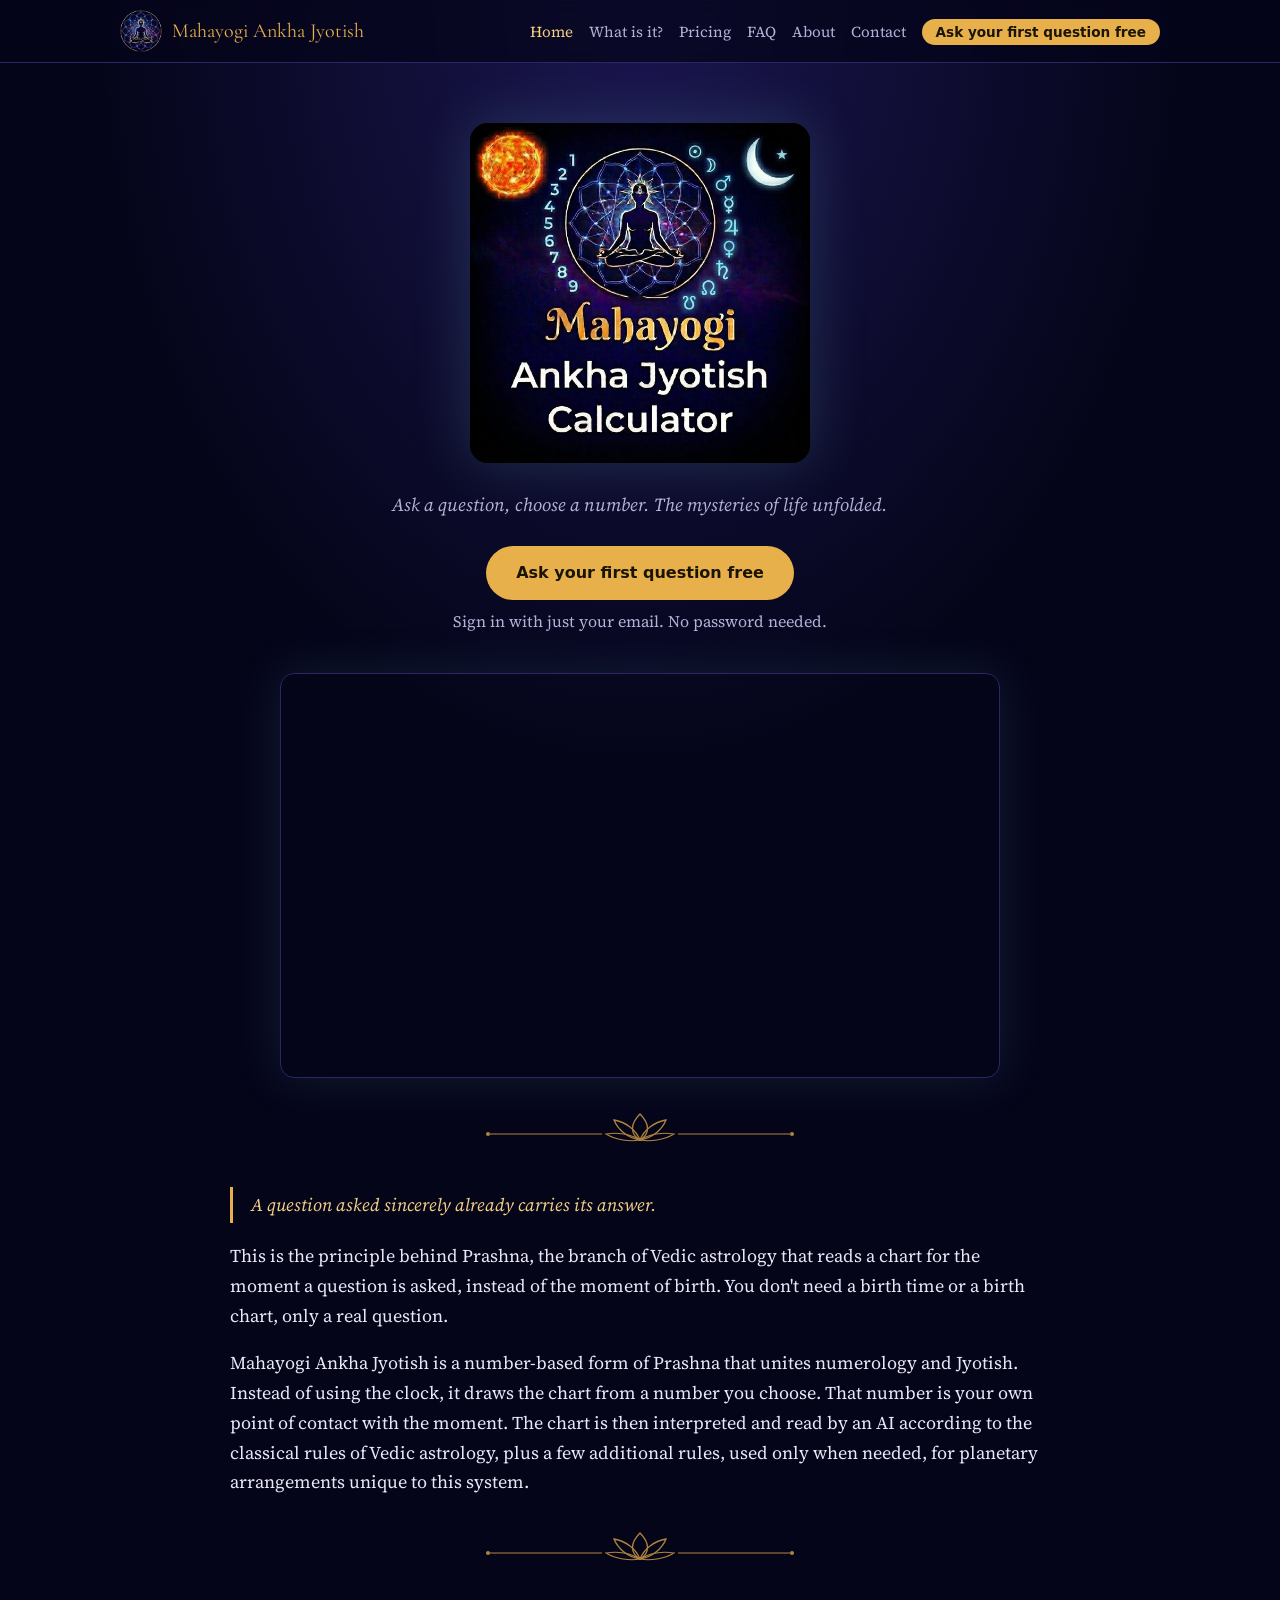
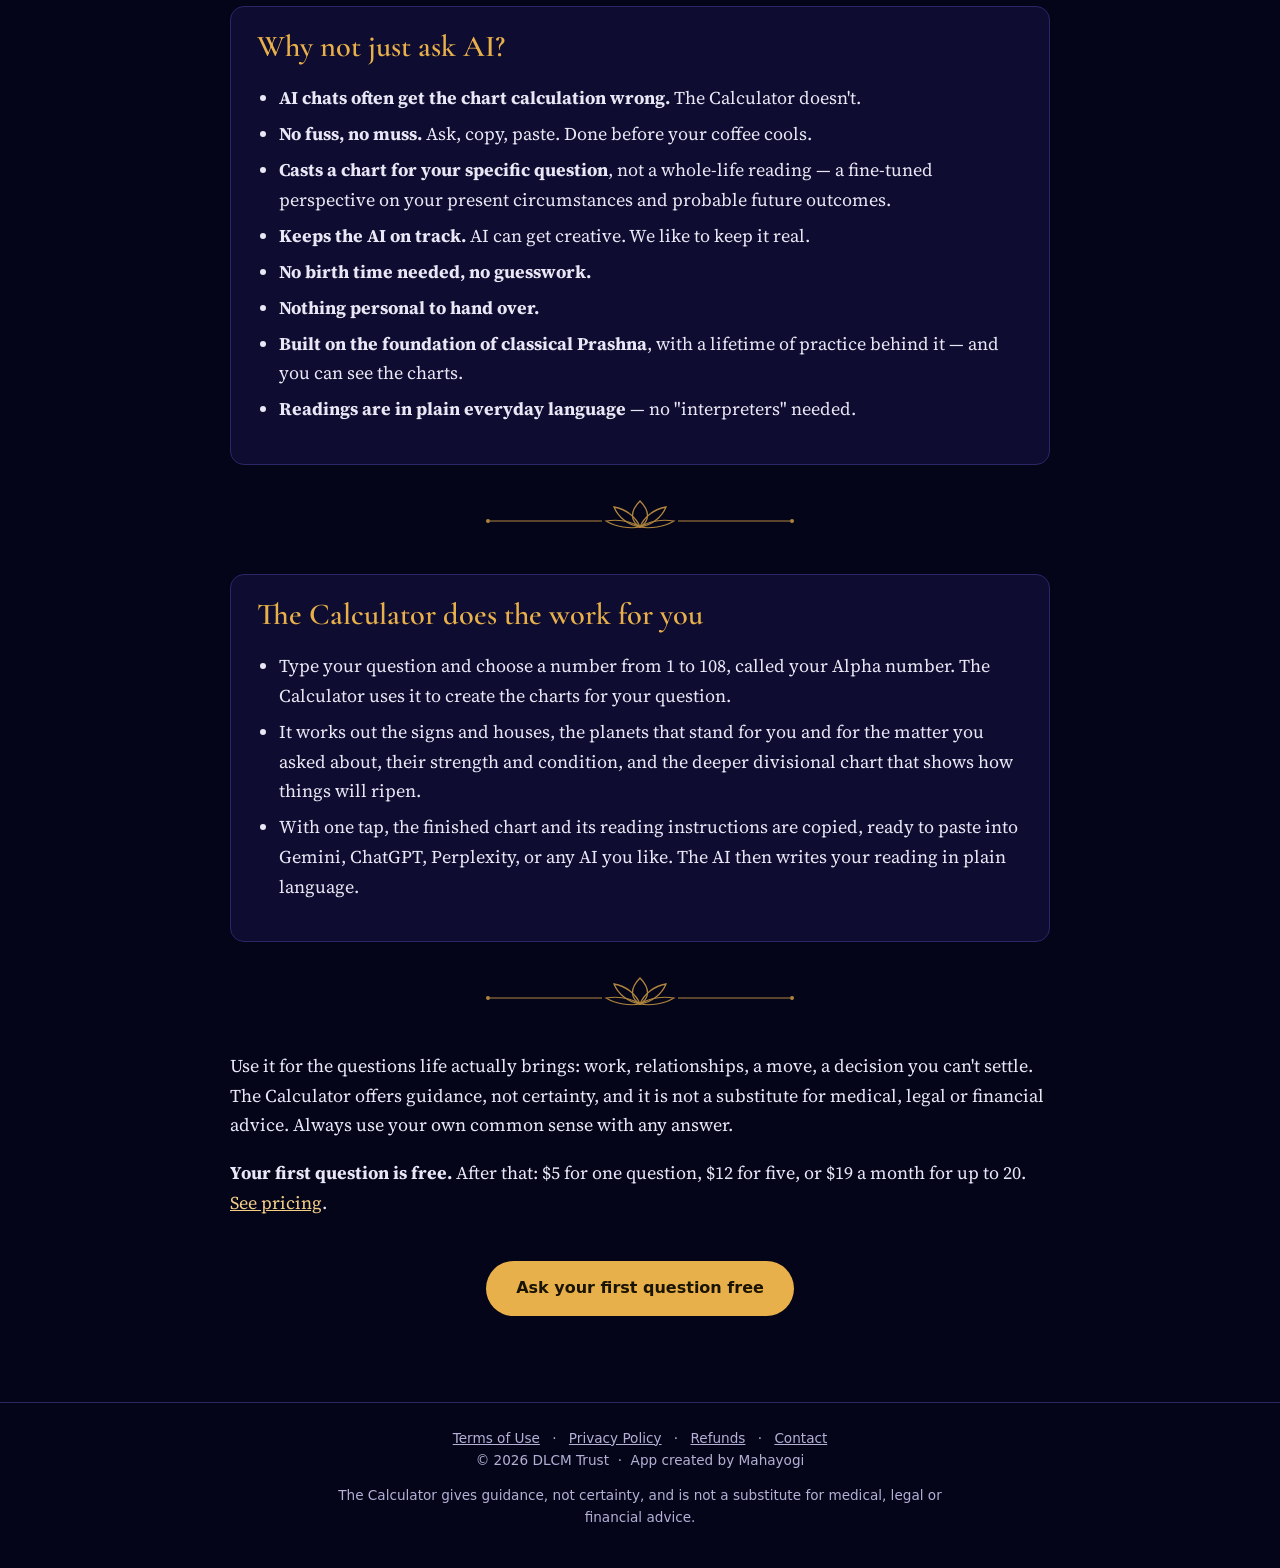
==== index.html @ 9ea6b30c "Home line: The mysteries of life unfolded; Privacy: one-way code + third-party lines" ====
<!doctype html>
<html lang="en">
<head>
<meta charset="utf-8">
<meta name="viewport" content="width=device-width, initial-scale=1">
<title>Mahayogi Ankha Jyotish Calculator — Vedic Prashna Charts by Number</title>
<meta name="description" content="Ask a question, choose a number. The mysteries of life unfolded. First question free.">
<meta name="keywords" content="Jyotish, Vedic astrology, Prashna, horary astrology, Vedic number astrology, numerical astrology, numerology, Vedic numerology, Ank Jyotish, Ankha Jyotish, question chart, Parashari, Parashara, online astrology reading, ask a question, yes or no answer, spiritual guidance, love and relationship reading, career reading, money and finance reading, decision guidance, alternative to a psychic reading">
<meta property="og:title" content="Mahayogi Ankha Jyotish Calculator — Vedic Prashna Charts by Number">
<meta property="og:description" content="Ask a question, choose a number. The mysteries of life unfolded. First question free.">
<meta property="og:image" content="https://mahayogijyotish.com/images/logo.jpg">
<link rel="icon" href="images/icon.png">
<link rel="preconnect" href="https://fonts.googleapis.com">
<link rel="preconnect" href="https://fonts.gstatic.com" crossorigin>
<link href="https://fonts.googleapis.com/css2?family=Cormorant+Garamond:wght@500;600&family=Source+Serif+4:ital,wght@0,400;0,600;1,400&display=swap" rel="stylesheet">
<link rel="stylesheet" href="style.css?v=2">
</head>
<body>
<header class="site"><div class="wrap">
<a class="brand" href="index.html"><img src="images/icon.png" alt=""><span>Mahayogi Ankha Jyotish</span></a>
<nav><a href="index.html" class=on>Home</a><a href="what-is-ankha-jyotish.html">What is it?</a><a href="pricing.html">Pricing</a><a href="faq.html">FAQ</a><a href="about.html">About</a><a href="contact.html">Contact</a><a class="nav-cta" href="https://app.mahayogijyotish.com/?from=website" target="_blank" rel="noopener">Ask your first question free</a></nav>
</div></header>
<main><div class="wrap">

<section class="hero">
<img src="images/logo.jpg" alt="Mahayogi Ankha Jyotish Calculator">
<p class="tag">Ask a question, choose a number. The mysteries of life unfolded.</p>
<a class="btn" href="https://app.mahayogijyotish.com/?from=website" target="_blank" rel="noopener">Ask your first question free</a>
<div class="free">Sign in with just your email. No password needed.</div>
</section>
<div class="video"><iframe src="https://www.youtube-nocookie.com/embed/G5dkYlnyDiE?rel=0" title="Mahayogi Ankha Jyotish Calculator: Your First Question Is Free" loading="lazy" allow="accelerometer; encrypted-media; gyroscope; picture-in-picture; web-share" referrerpolicy="strict-origin-when-cross-origin" allowfullscreen></iframe></div>
<div class="divider" aria-hidden="true"><svg viewBox="0 0 320 40">
<line x1="10" y1="26" x2="122" y2="26" stroke="currentColor" stroke-width="1"/>
<line x1="198" y1="26" x2="310" y2="26" stroke="currentColor" stroke-width="1"/>
<circle cx="8" cy="26" r="2" fill="currentColor"/><circle cx="312" cy="26" r="2" fill="currentColor"/>
<path d="M160 6 C150 16 150 26 160 32 C170 26 170 16 160 6Z" fill="none" stroke="currentColor" stroke-width="1.3"/>
<path d="M160 32 C148 30 138 22 134 12 C146 14 156 22 160 32Z" fill="none" stroke="currentColor" stroke-width="1.3"/>
<path d="M160 32 C172 30 182 22 186 12 C174 14 164 22 160 32Z" fill="none" stroke="currentColor" stroke-width="1.3"/>
<path d="M160 32 C150 34 136 32 126 26 C140 24 152 27 160 32Z" fill="none" stroke="currentColor" stroke-width="1.1"/>
<path d="M160 32 C170 34 184 32 194 26 C180 24 168 27 160 32Z" fill="none" stroke="currentColor" stroke-width="1.1"/>
</svg></div>

<blockquote>A question asked sincerely already carries its answer.</blockquote>
<p>This is the principle behind Prashna, the branch of Vedic astrology that reads a chart for the moment a question is asked, instead of the moment of birth. You don't need a birth time or a birth chart, only a real question.</p>
<p>Mahayogi Ankha Jyotish is a number-based form of Prashna that unites numerology and Jyotish. Instead of using the clock, it draws the chart from a number you choose. That number is your own point of contact with the moment. The chart is then interpreted and read by an AI according to the classical rules of Vedic astrology, plus a few additional rules, used only when needed, for planetary arrangements unique to this system.</p>

<div class="divider" aria-hidden="true"><svg viewBox="0 0 320 40">
<line x1="10" y1="26" x2="122" y2="26" stroke="currentColor" stroke-width="1"/>
<line x1="198" y1="26" x2="310" y2="26" stroke="currentColor" stroke-width="1"/>
<circle cx="8" cy="26" r="2" fill="currentColor"/><circle cx="312" cy="26" r="2" fill="currentColor"/>
<path d="M160 6 C150 16 150 26 160 32 C170 26 170 16 160 6Z" fill="none" stroke="currentColor" stroke-width="1.3"/>
<path d="M160 32 C148 30 138 22 134 12 C146 14 156 22 160 32Z" fill="none" stroke="currentColor" stroke-width="1.3"/>
<path d="M160 32 C172 30 182 22 186 12 C174 14 164 22 160 32Z" fill="none" stroke="currentColor" stroke-width="1.3"/>
<path d="M160 32 C150 34 136 32 126 26 C140 24 152 27 160 32Z" fill="none" stroke="currentColor" stroke-width="1.1"/>
<path d="M160 32 C170 34 184 32 194 26 C180 24 168 27 160 32Z" fill="none" stroke="currentColor" stroke-width="1.1"/>
</svg></div>
<div class="card" id="why-not-ai">
<h2 style="margin-top:0">Why not just ask AI?</h2>
<ul>
<li><strong>AI chats often get the chart calculation wrong.</strong> The Calculator doesn't.</li>
<li><strong>No fuss, no muss.</strong> Ask, copy, paste. Done before your coffee cools.</li>
<li><strong>Casts a chart for your specific question</strong>, not a whole-life reading — a fine-tuned perspective on your present circumstances and probable future outcomes.</li>
<li><strong>Keeps the AI on track.</strong> AI can get creative. We like to keep it real.</li>
<li><strong>No birth time needed, no guesswork.</strong></li>
<li><strong>Nothing personal to hand over.</strong></li>
<li><strong>Built on the foundation of classical Prashna</strong>, with a lifetime of practice behind it — and you can see the charts.</li>
<li><strong>Readings are in plain everyday language</strong> — no "interpreters" needed.</li>
</ul>
</div>

<div class="divider" aria-hidden="true"><svg viewBox="0 0 320 40">
<line x1="10" y1="26" x2="122" y2="26" stroke="currentColor" stroke-width="1"/>
<line x1="198" y1="26" x2="310" y2="26" stroke="currentColor" stroke-width="1"/>
<circle cx="8" cy="26" r="2" fill="currentColor"/><circle cx="312" cy="26" r="2" fill="currentColor"/>
<path d="M160 6 C150 16 150 26 160 32 C170 26 170 16 160 6Z" fill="none" stroke="currentColor" stroke-width="1.3"/>
<path d="M160 32 C148 30 138 22 134 12 C146 14 156 22 160 32Z" fill="none" stroke="currentColor" stroke-width="1.3"/>
<path d="M160 32 C172 30 182 22 186 12 C174 14 164 22 160 32Z" fill="none" stroke="currentColor" stroke-width="1.3"/>
<path d="M160 32 C150 34 136 32 126 26 C140 24 152 27 160 32Z" fill="none" stroke="currentColor" stroke-width="1.1"/>
<path d="M160 32 C170 34 184 32 194 26 C180 24 168 27 160 32Z" fill="none" stroke="currentColor" stroke-width="1.1"/>
</svg></div>
<div class="card">
<h2 style="margin-top:0">The Calculator does the work for you</h2>
<ul>
<li>Type your question and choose a number from 1 to 108, called your Alpha number. The Calculator uses it to create the charts for your question.</li>
<li>It works out the signs and houses, the planets that stand for you and for the matter you asked about, their strength and condition, and the deeper divisional chart that shows how things will ripen.</li>
<li>With one tap, the finished chart and its reading instructions are copied, ready to paste into Gemini, ChatGPT, Perplexity, or any AI you like. The AI then writes your reading in plain language.</li>
</ul>
</div>
<div class="divider" aria-hidden="true"><svg viewBox="0 0 320 40">
<line x1="10" y1="26" x2="122" y2="26" stroke="currentColor" stroke-width="1"/>
<line x1="198" y1="26" x2="310" y2="26" stroke="currentColor" stroke-width="1"/>
<circle cx="8" cy="26" r="2" fill="currentColor"/><circle cx="312" cy="26" r="2" fill="currentColor"/>
<path d="M160 6 C150 16 150 26 160 32 C170 26 170 16 160 6Z" fill="none" stroke="currentColor" stroke-width="1.3"/>
<path d="M160 32 C148 30 138 22 134 12 C146 14 156 22 160 32Z" fill="none" stroke="currentColor" stroke-width="1.3"/>
<path d="M160 32 C172 30 182 22 186 12 C174 14 164 22 160 32Z" fill="none" stroke="currentColor" stroke-width="1.3"/>
<path d="M160 32 C150 34 136 32 126 26 C140 24 152 27 160 32Z" fill="none" stroke="currentColor" stroke-width="1.1"/>
<path d="M160 32 C170 34 184 32 194 26 C180 24 168 27 160 32Z" fill="none" stroke="currentColor" stroke-width="1.1"/>
</svg></div>

<p>Use it for the questions life actually brings: work, relationships, a move, a decision you can't settle. The Calculator offers guidance, not certainty, and it is not a substitute for medical, legal or financial advice. Always use your own common sense with any answer.</p>
<p><strong>Your first question is free.</strong> After that: $5 for one question, $12 for five, or $19 a month for up to 20. <a href="pricing.html">See pricing</a>.</p>
<p style="text-align:center"><a class="btn" href="https://app.mahayogijyotish.com/?from=website" target="_blank" rel="noopener">Ask your first question free</a></p>

</div></main>
<footer class="site"><div class="wrap">
<a href="terms.html">Terms of Use</a> · <a href="privacy.html">Privacy Policy</a> · <a href="pricing.html#refunds">Refunds</a> · <a href="contact.html">Contact</a>
<div>© 2026 DLCM Trust &nbsp;·&nbsp; App created by Mahayogi</div>
<div class="disc">The Calculator gives guidance, not certainty, and is not a substitute for medical, legal or financial advice.</div>
</div></footer>
<!-- Cloudflare Web Analytics --><script type='module' src='https://static.cloudflareinsights.com/beacon.min.js' data-cf-beacon='{"token": "ec4e021a0e4c4a4e9ea9e1405a6c36b1"}'></script><!-- End Cloudflare Web Analytics -->
</body>
</html>
---- style.css ----
:root{
  --night:#05051a; --deep:#0c0b2e; --panel:#141240; --line:#2a2766;
  --gold:#e8b04a; --gold-soft:#f3cf86; --text:#e9e7f5; --muted:#b4b0d6; --cyan:#7fd6e8;
}
*{box-sizing:border-box}
html{scroll-behavior:smooth;background:var(--night)}
body{margin:0;background:radial-gradient(ellipse at top,#1b1650 0%,var(--night) 60%) fixed;color:var(--text);
  font:18px/1.65 "Source Serif 4",Georgia,serif}
a{color:var(--gold-soft)}
a:hover{color:#fff}
h1,h2,h3{font-family:"Cormorant Garamond",Georgia,serif;color:var(--gold);line-height:1.2;font-weight:600}
h1{font-size:2.6rem;margin:.2em 0 .4em}
h2{font-size:1.9rem;margin:1.6em 0 .5em}
h3{font-size:1.35rem;margin:1.4em 0 .3em;color:var(--gold-soft)}
.wrap{max-width:860px;margin:0 auto;padding:0 20px}

/* header */
header.site{border-bottom:1px solid var(--line);background:rgba(5,5,26,.75);backdrop-filter:blur(6px);position:sticky;top:0;z-index:10}
header.site .wrap{display:flex;align-items:center;justify-content:space-between;gap:16px;padding-top:10px;padding-bottom:10px;flex-wrap:wrap}
.brand{display:flex;align-items:center;gap:10px;text-decoration:none;color:var(--text)}
.brand img{width:42px;height:42px;border-radius:50%}
.brand span{font-family:"Cormorant Garamond",Georgia,serif;font-size:1.25rem;color:var(--gold)}
nav a{color:var(--muted);text-decoration:none;margin-left:16px;font-size:.95rem;white-space:nowrap}
nav a:hover,nav a.on{color:var(--gold-soft)}

/* hero */
.hero{text-align:center;padding:40px 0 10px}
.hero img{width:min(340px,80vw);border-radius:18px;box-shadow:0 0 60px rgba(127,214,232,.18)}
.hero .tag{font-style:italic;color:var(--muted);font-size:1.15rem;margin:18px auto 0;max-width:640px}
.btn{display:inline-block;margin:26px 0 8px;padding:14px 30px;border-radius:40px;background:var(--gold);color:#1a1405;
  font-weight:600;text-decoration:none;font-family:system-ui,sans-serif;font-size:1rem;border:0;cursor:pointer}
.btn:hover{background:var(--gold-soft);color:#1a1405}
.btn.alt{background:transparent;color:var(--gold-soft);border:1px solid var(--gold);margin:8px 5px;padding:11px 22px}
.btn.alt:hover{background:var(--gold);color:#1a1405}
.buyrow{text-align:center;margin:6px 0 4px}
.buynote{text-align:center;font-size:.92rem;opacity:.8;margin:2px 0 0}
.btn.soon{background:transparent;color:var(--gold-soft);border:1px solid var(--gold);cursor:default}
.free{font-size:1rem;color:var(--muted)}

main{padding:20px 0 60px}
.divider{color:var(--gold);opacity:.75;text-align:center;margin:30px 0}
.divider + h2{margin-top:.4em}
.divider.title{margin:6px 0 26px}
.divider svg{width:min(320px,80%);height:auto}
.card{background:rgba(20,18,64,.6);border:1px solid var(--line);border-radius:14px;padding:22px 26px;margin:22px 0}
blockquote{border-left:3px solid var(--gold);margin:1em 0;padding:.2em 1em;color:var(--gold-soft);font-style:italic}
ul{padding-left:1.2em}
li{margin:.35em 0}

table{width:100%;border-collapse:collapse;margin:16px 0;font-size:1rem}
th,td{text-align:left;padding:12px 10px;border-bottom:1px solid var(--line)}
th{color:var(--gold);font-weight:600;font-family:system-ui,sans-serif;font-size:.85rem;text-transform:uppercase;letter-spacing:.05em}
td.price{color:var(--gold-soft);font-weight:600;white-space:nowrap}

.faq h3{margin-top:1.6em}
.note{font-size:.9rem;color:var(--muted);font-style:italic}

/* form */
form label{display:block;margin:14px 0 4px;font-family:system-ui,sans-serif;font-size:.9rem;color:var(--muted)}
input,textarea{width:100%;padding:12px;border-radius:8px;border:1px solid var(--line);background:var(--deep);color:var(--text);font:inherit;font-size:1rem}
textarea{min-height:150px}
.consent{font-size:.9rem;color:var(--muted);margin-top:12px}
.hp{position:absolute;left:-9999px}
#thanks{display:none;color:var(--gold-soft)}
.answer{display:none}
select{width:100%;padding:12px;border-radius:8px;border:1px solid var(--line);background:var(--deep);color:var(--text);font:inherit;font-size:1rem}
#status{color:var(--gold-soft);font-size:.95rem}
.testimonial{border-left:3px solid var(--cyan);padding:4px 16px;margin:16px 0}
.testimonial cite{display:block;color:var(--muted);font-style:normal;font-size:.9rem;margin-top:6px}

/* launch: menu-bar button + home video */
header.site .wrap{max-width:1080px}
nav a.nav-cta{color:#1a1405;background:var(--gold);padding:5px 14px;border-radius:30px;font-family:system-ui,sans-serif;font-weight:600;font-size:.85rem}
nav a.nav-cta:hover{background:var(--gold-soft);color:#1a1405}
.video{position:relative;width:100%;max-width:720px;aspect-ratio:16/9;margin:28px auto 6px;border-radius:14px;overflow:hidden;border:1px solid var(--line);box-shadow:0 0 50px rgba(127,214,232,.12)}
.video iframe{position:absolute;inset:0;width:100%;height:100%;border:0}
@media (max-width:640px){nav{display:flex;flex-wrap:wrap;justify-content:center;align-items:center;row-gap:6px}}

footer.site{border-top:1px solid var(--line);padding:24px 0 40px;text-align:center;font-family:system-ui,sans-serif;font-size:.85rem;color:var(--muted)}
footer.site a{color:var(--muted);margin:0 8px}
footer.site .disc{max-width:620px;margin:12px auto 0}

@media (max-width:640px){
  body{font-size:17px}
  h1{font-size:2rem}
  header.site{position:static}
  header.site .wrap{justify-content:center}
  nav{text-align:center}
  nav a{margin:0 8px;line-height:2}
  .card{padding:18px}
}
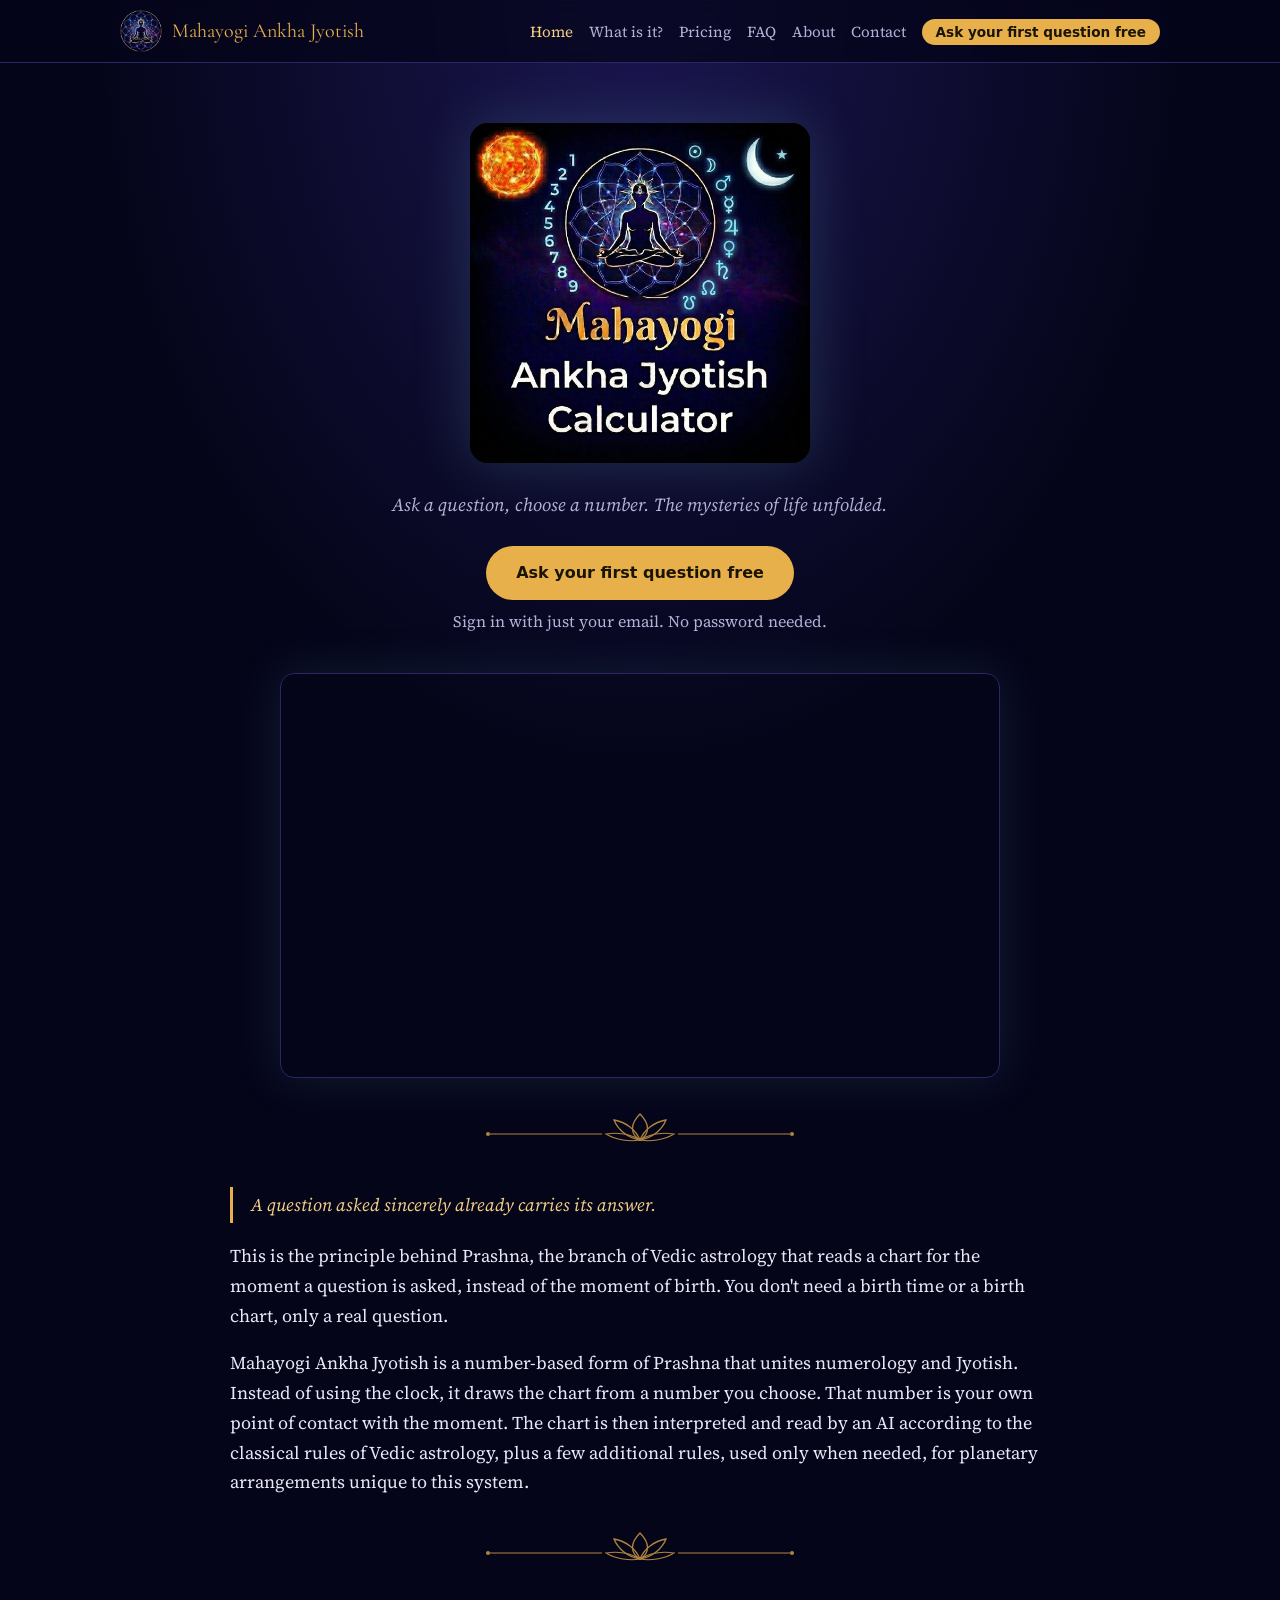
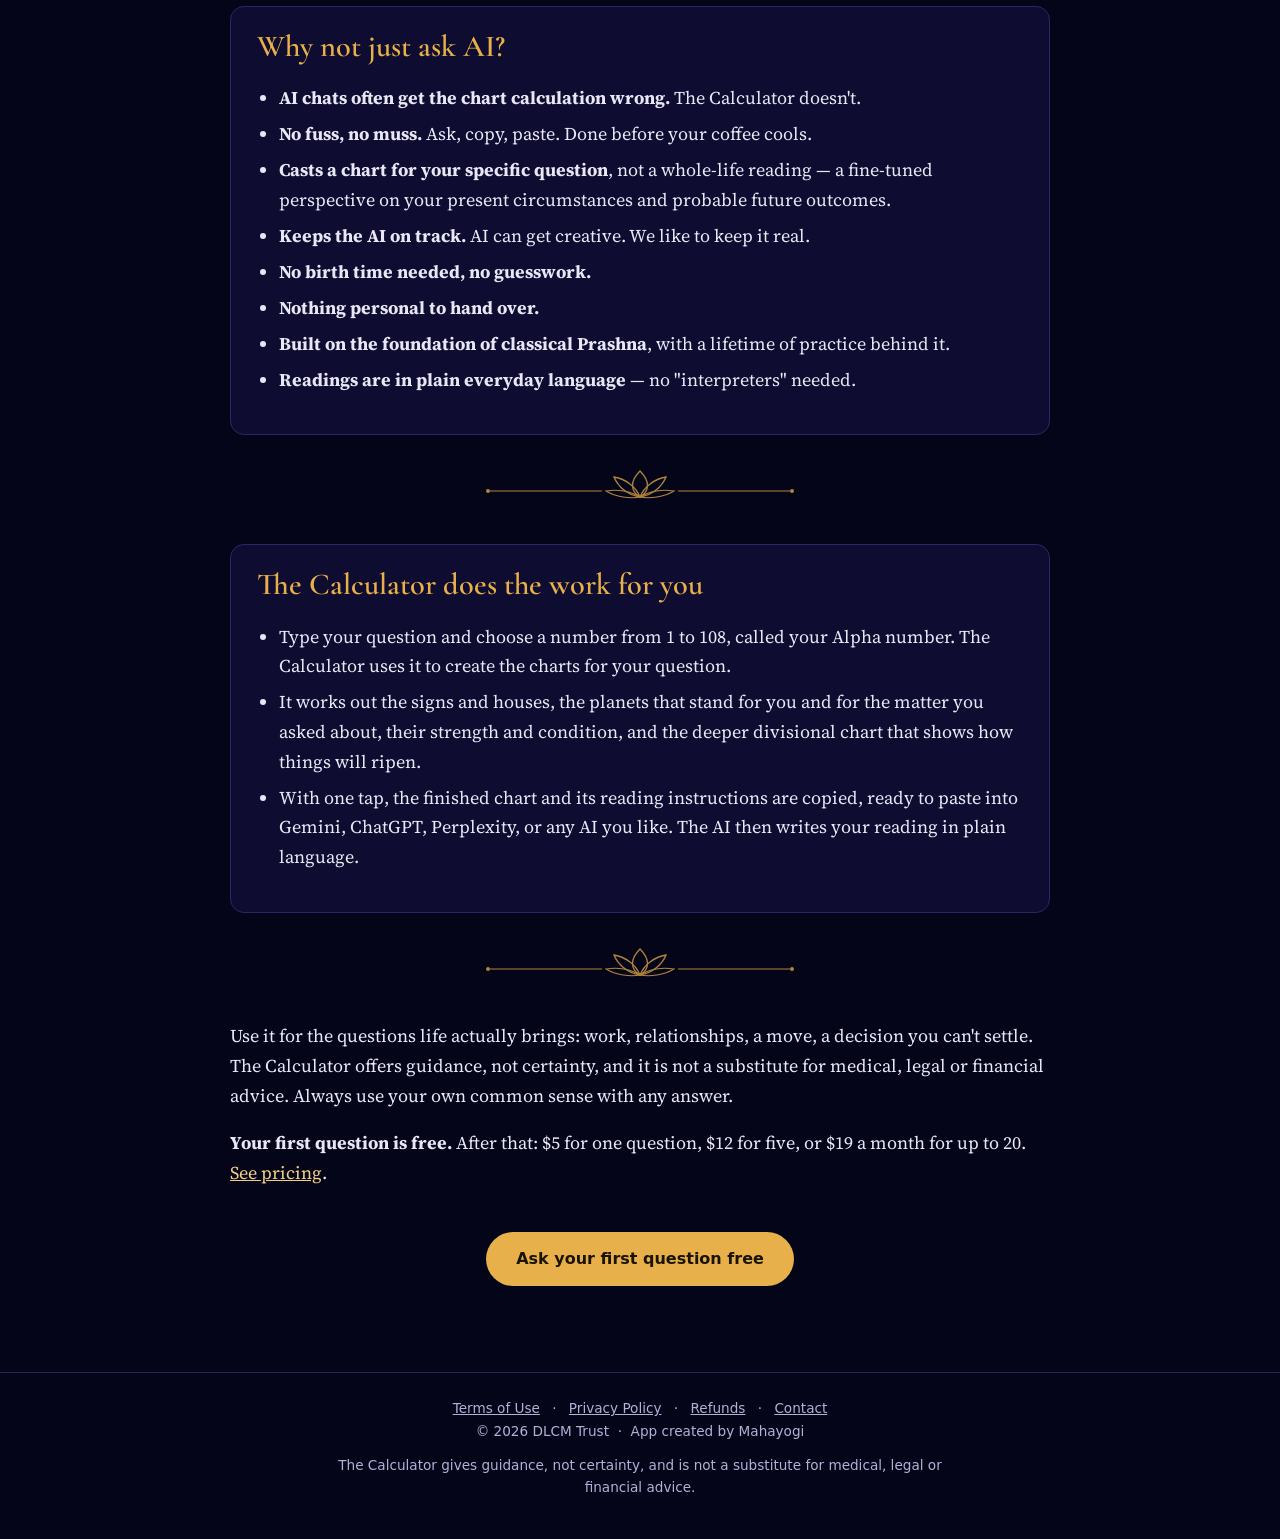
==== commit 80b63292: "Home: drop 'and you can see the charts' from the Prashna bullet" ====
--- a/index.html
+++ b/index.html
@@ -63,7 +63,7 @@
 <li><strong>Keeps the AI on track.</strong> AI can get creative. We like to keep it real.</li>
 <li><strong>No birth time needed, no guesswork.</strong></li>
 <li><strong>Nothing personal to hand over.</strong></li>
-<li><strong>Built on the foundation of classical Prashna</strong>, with a lifetime of practice behind it — and you can see the charts.</li>
+<li><strong>Built on the foundation of classical Prashna</strong>, with a lifetime of practice behind it.</li>
 <li><strong>Readings are in plain everyday language</strong> — no "interpreters" needed.</li>
 </ul>
 </div>
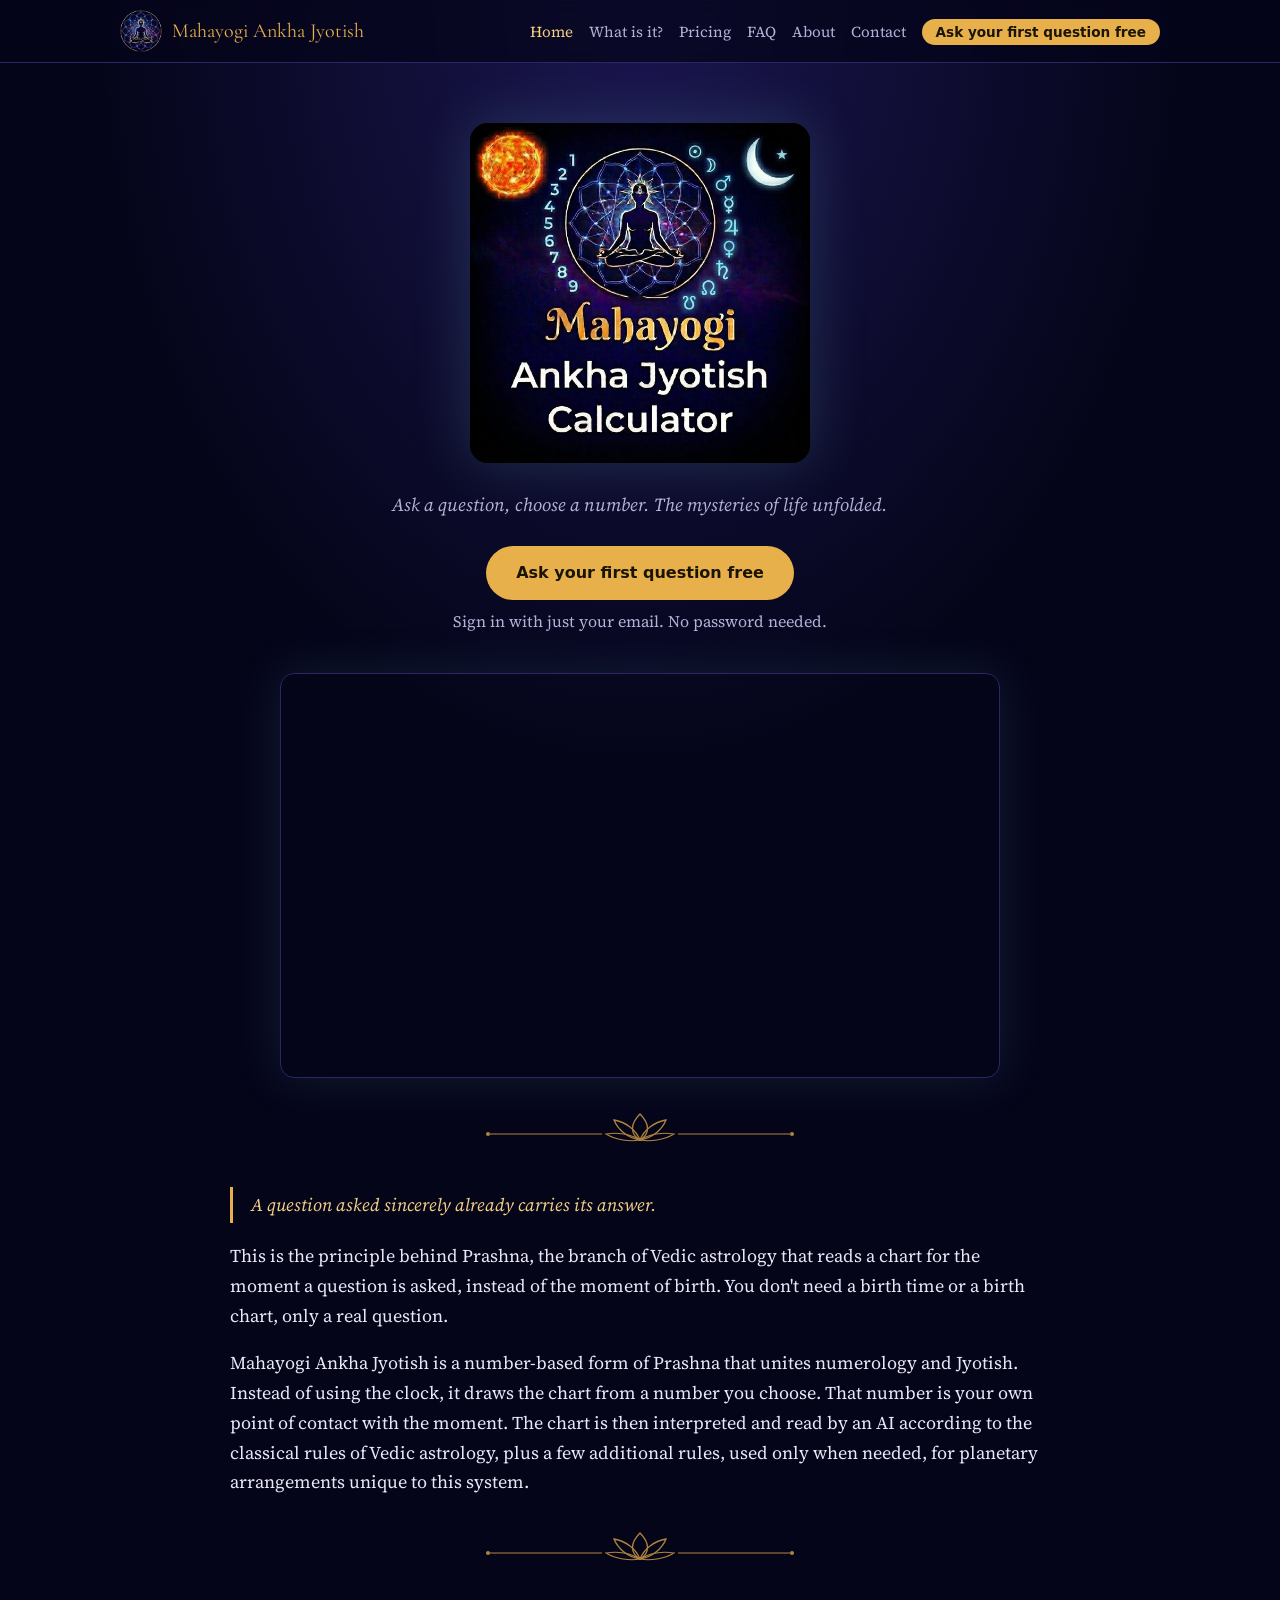
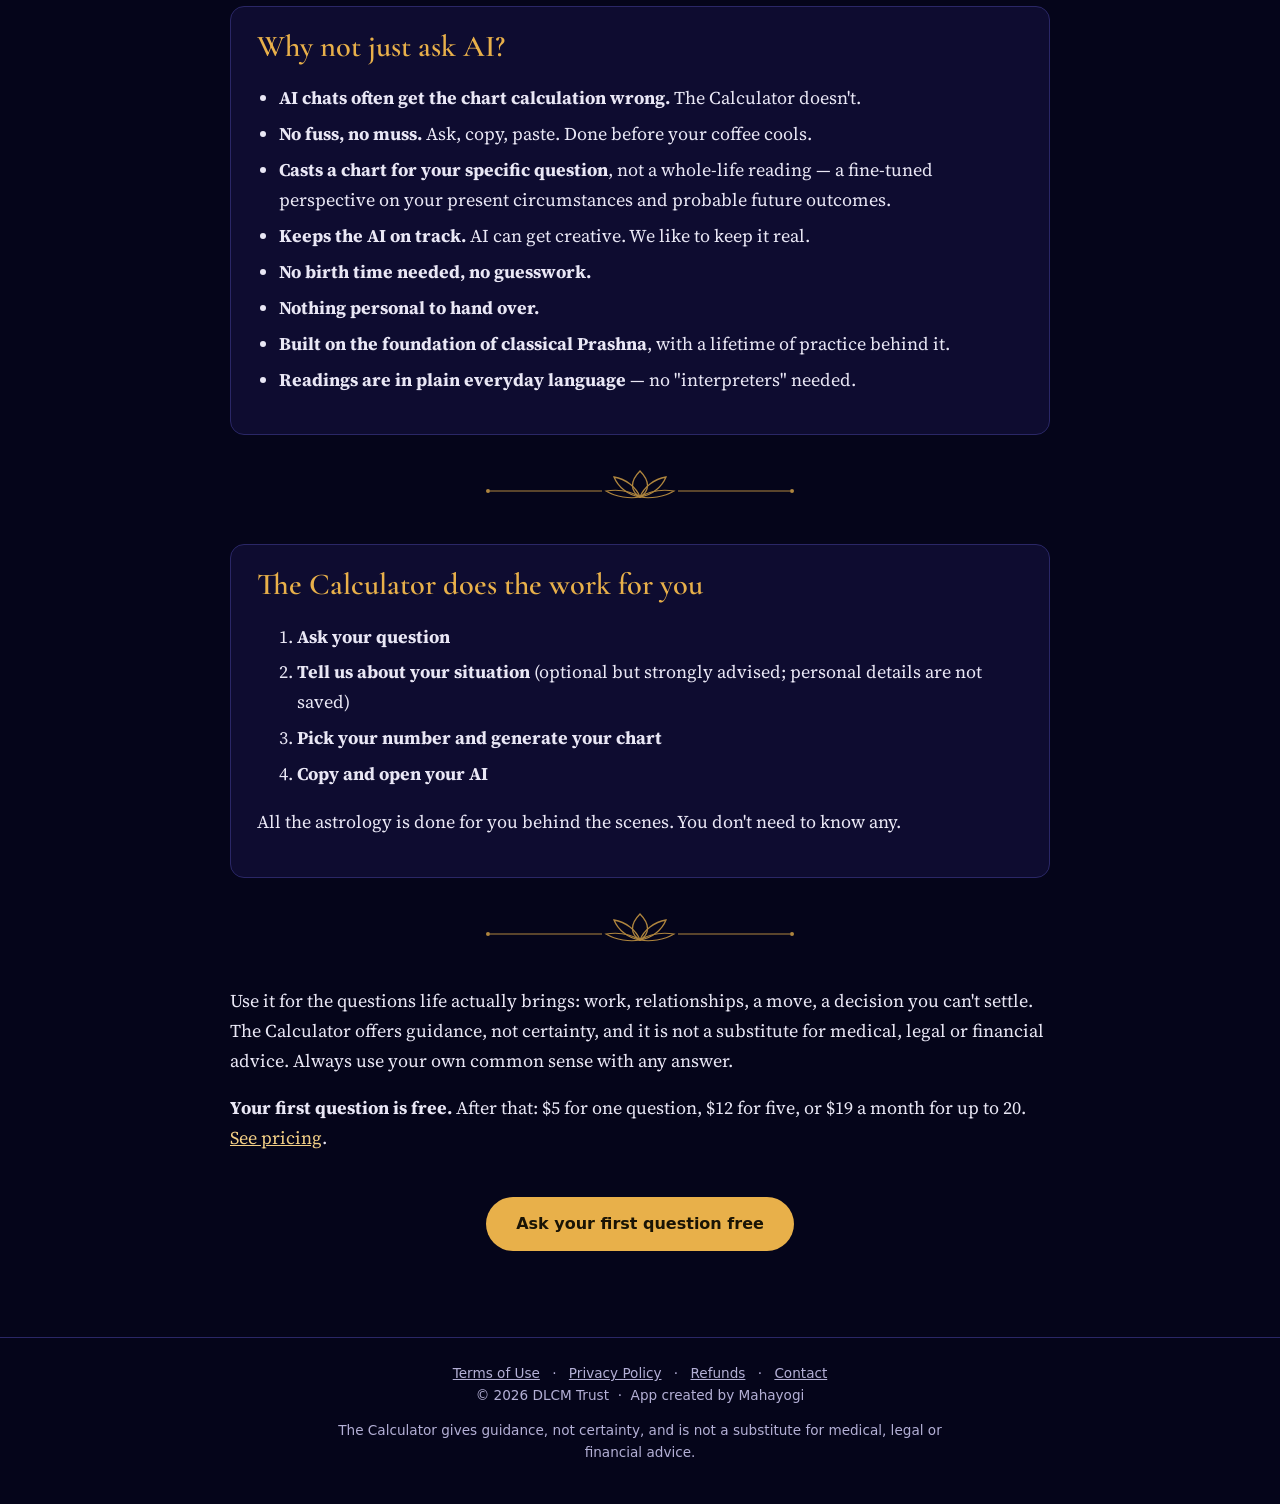
==== commit e34023ec: "Update index.htmlHome: Calculator card now shows the 4 steps" ====
--- a/index.html
+++ b/index.html
@@ -80,11 +80,13 @@
 </svg></div>
 <div class="card">
 <h2 style="margin-top:0">The Calculator does the work for you</h2>
-<ul>
-<li>Type your question and choose a number from 1 to 108, called your Alpha number. The Calculator uses it to create the charts for your question.</li>
-<li>It works out the signs and houses, the planets that stand for you and for the matter you asked about, their strength and condition, and the deeper divisional chart that shows how things will ripen.</li>
-<li>With one tap, the finished chart and its reading instructions are copied, ready to paste into Gemini, ChatGPT, Perplexity, or any AI you like. The AI then writes your reading in plain language.</li>
-</ul>
+<ol>
+<li><strong>Ask your question</strong></li>
+<li><strong>Tell us about your situation</strong> (optional but strongly advised; personal details are not saved)</li>
+<li><strong>Pick your number and generate your chart</strong></li>
+<li><strong>Copy and open your AI</strong></li>
+</ol>
+<p>All the astrology is done for you behind the scenes. You don't need to know any.</p>
 </div>
 <div class="divider" aria-hidden="true"><svg viewBox="0 0 320 40">
 <line x1="10" y1="26" x2="122" y2="26" stroke="currentColor" stroke-width="1"/>
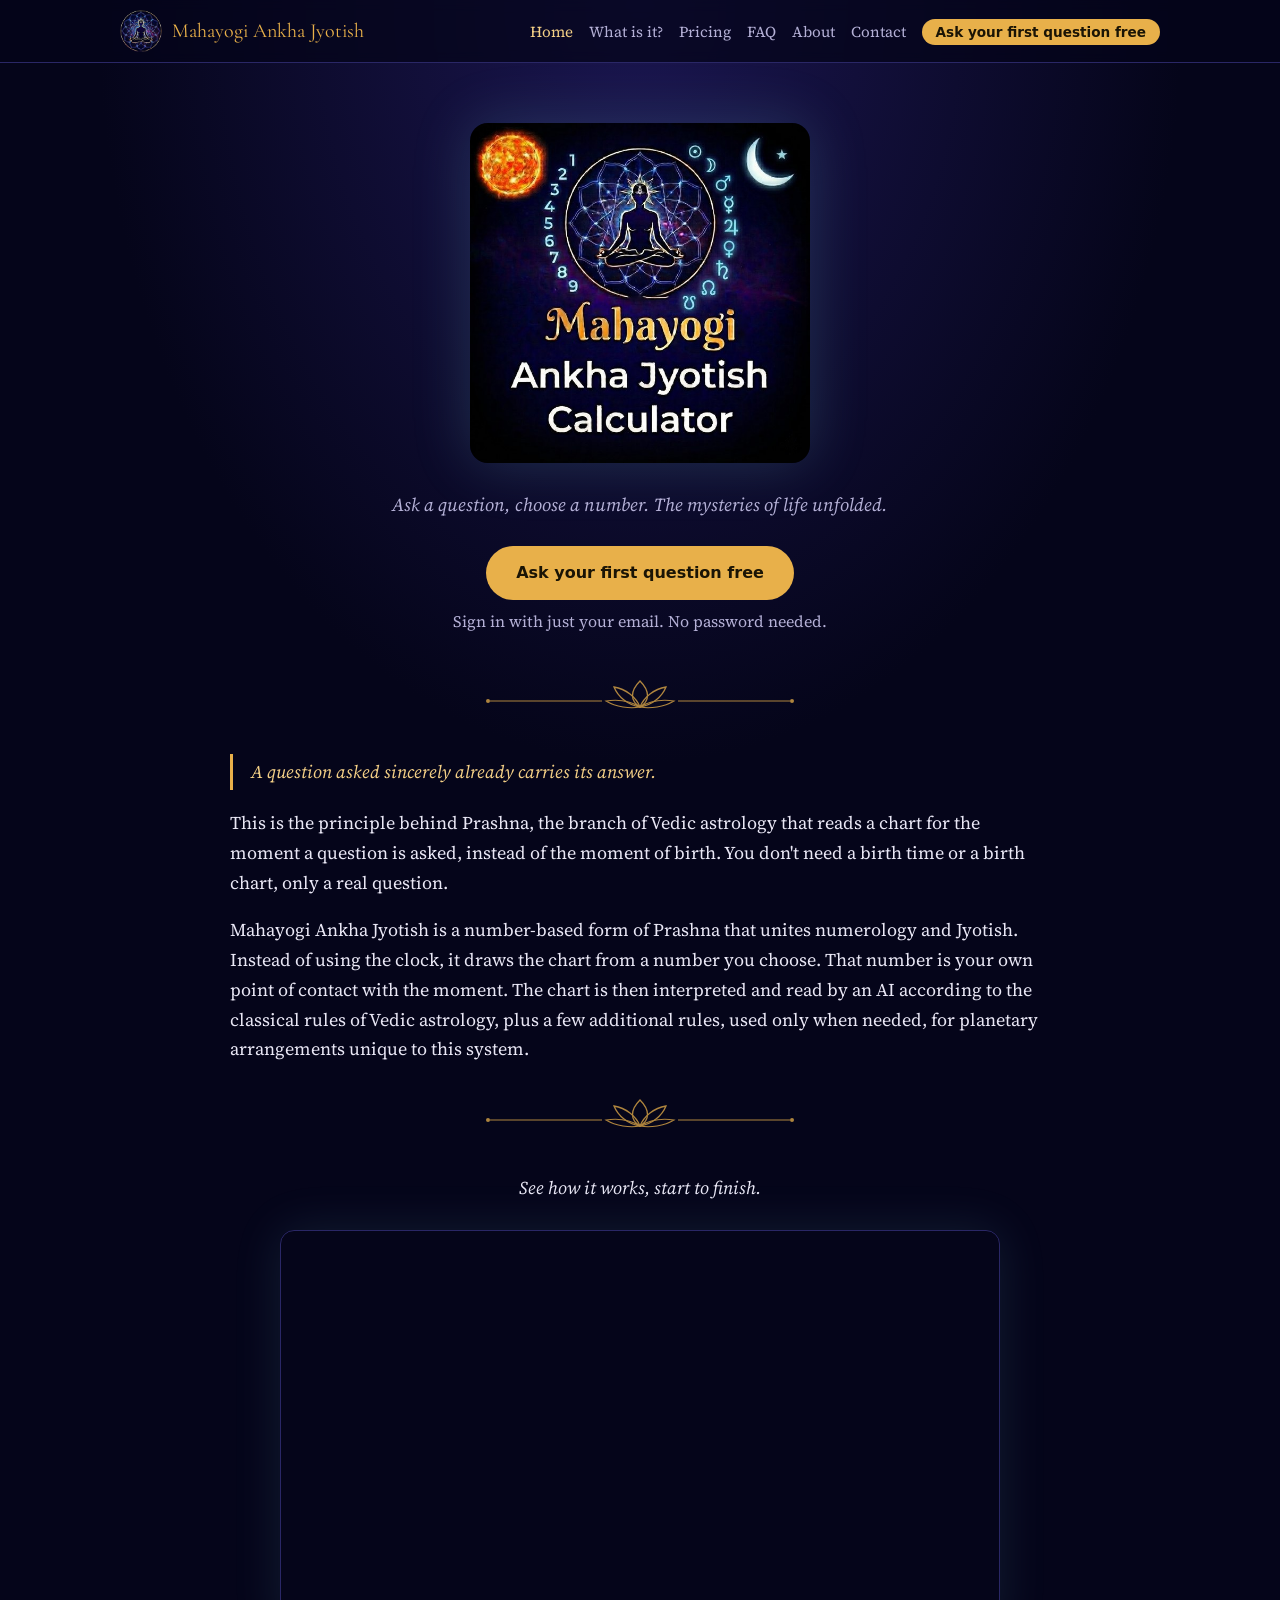
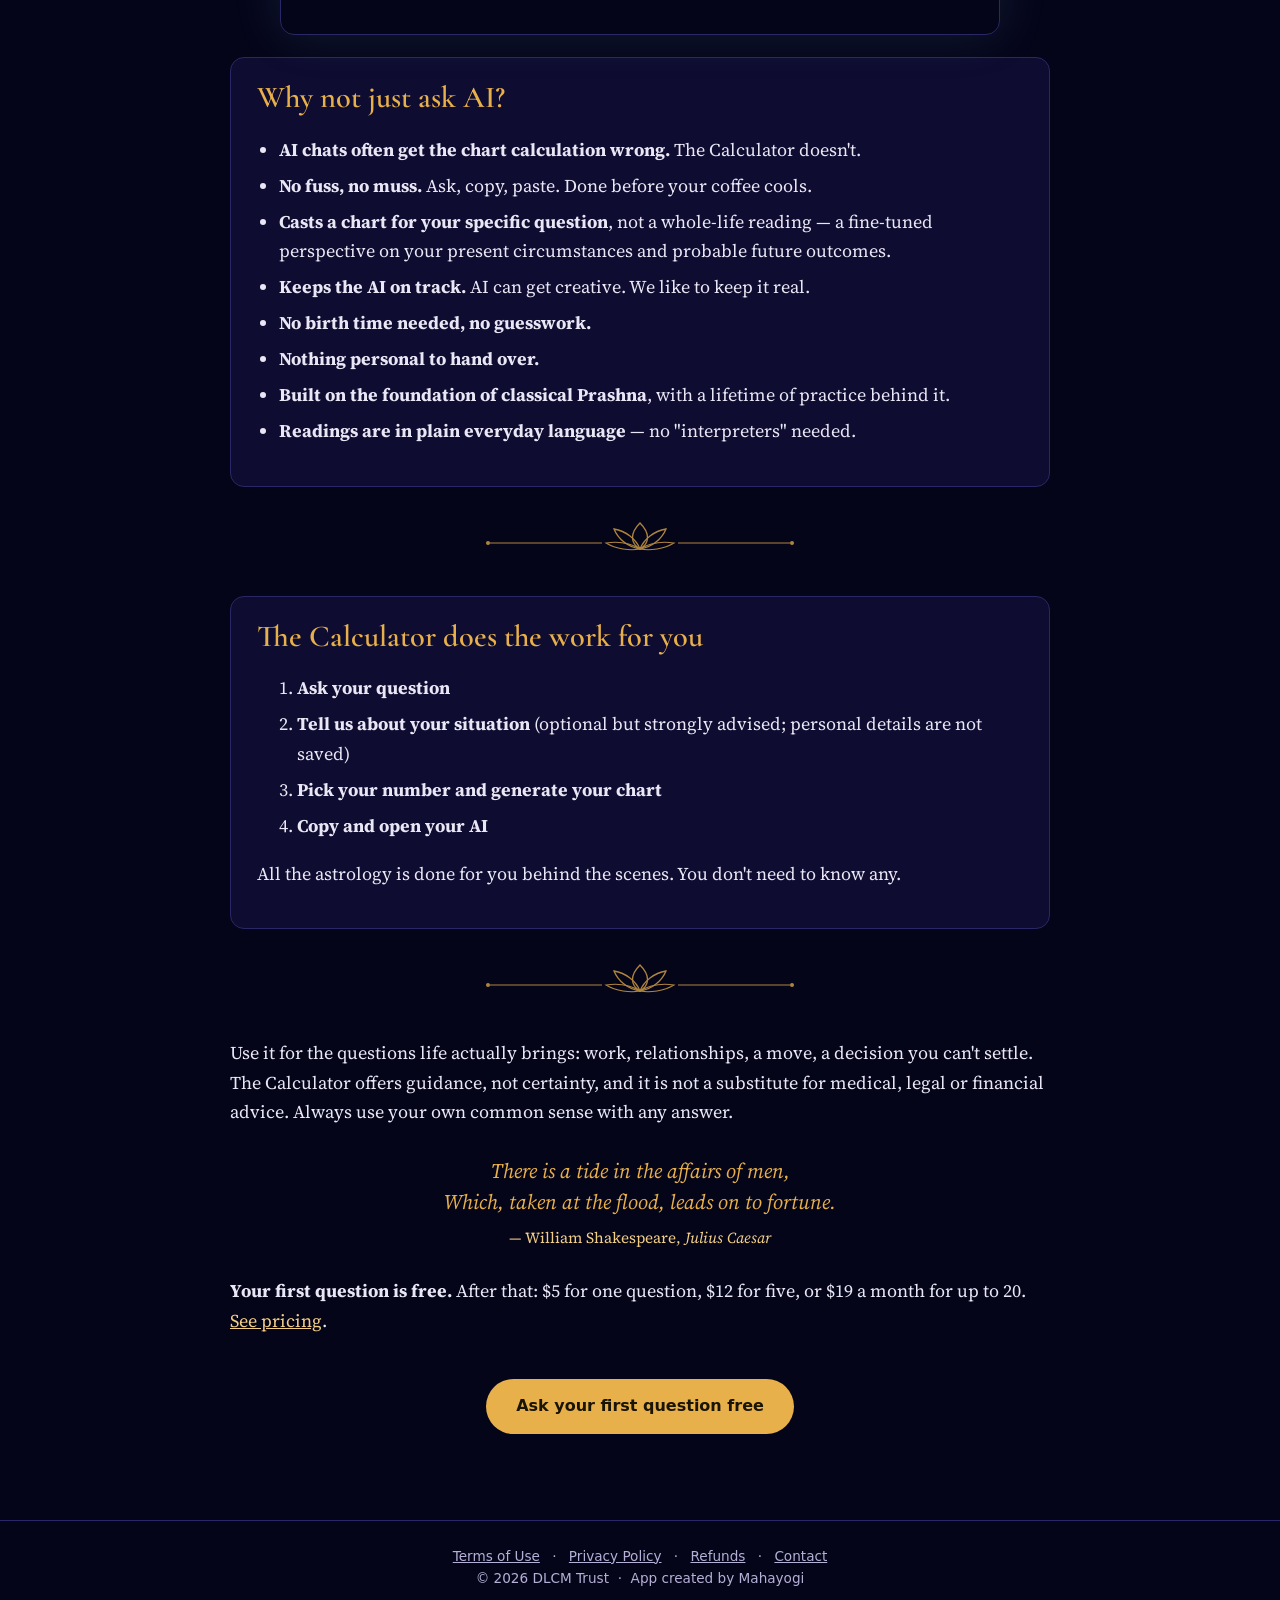
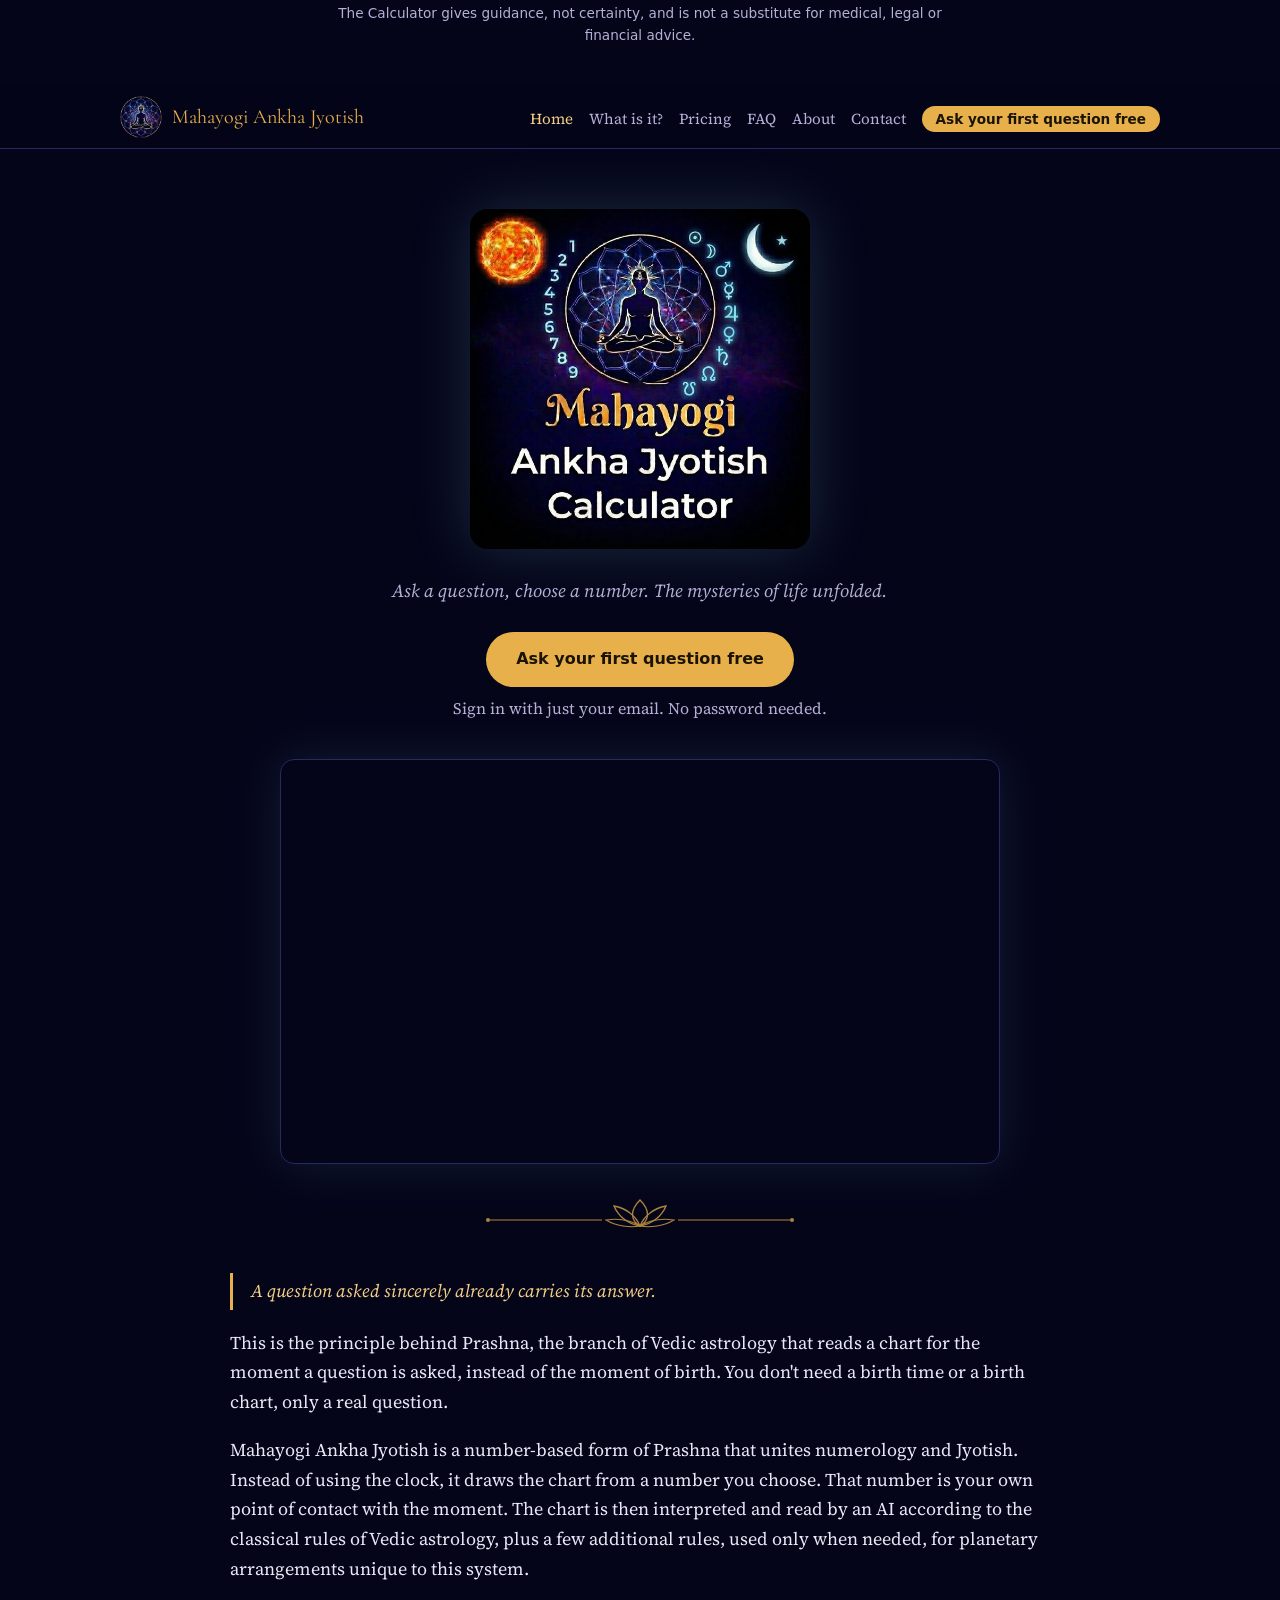
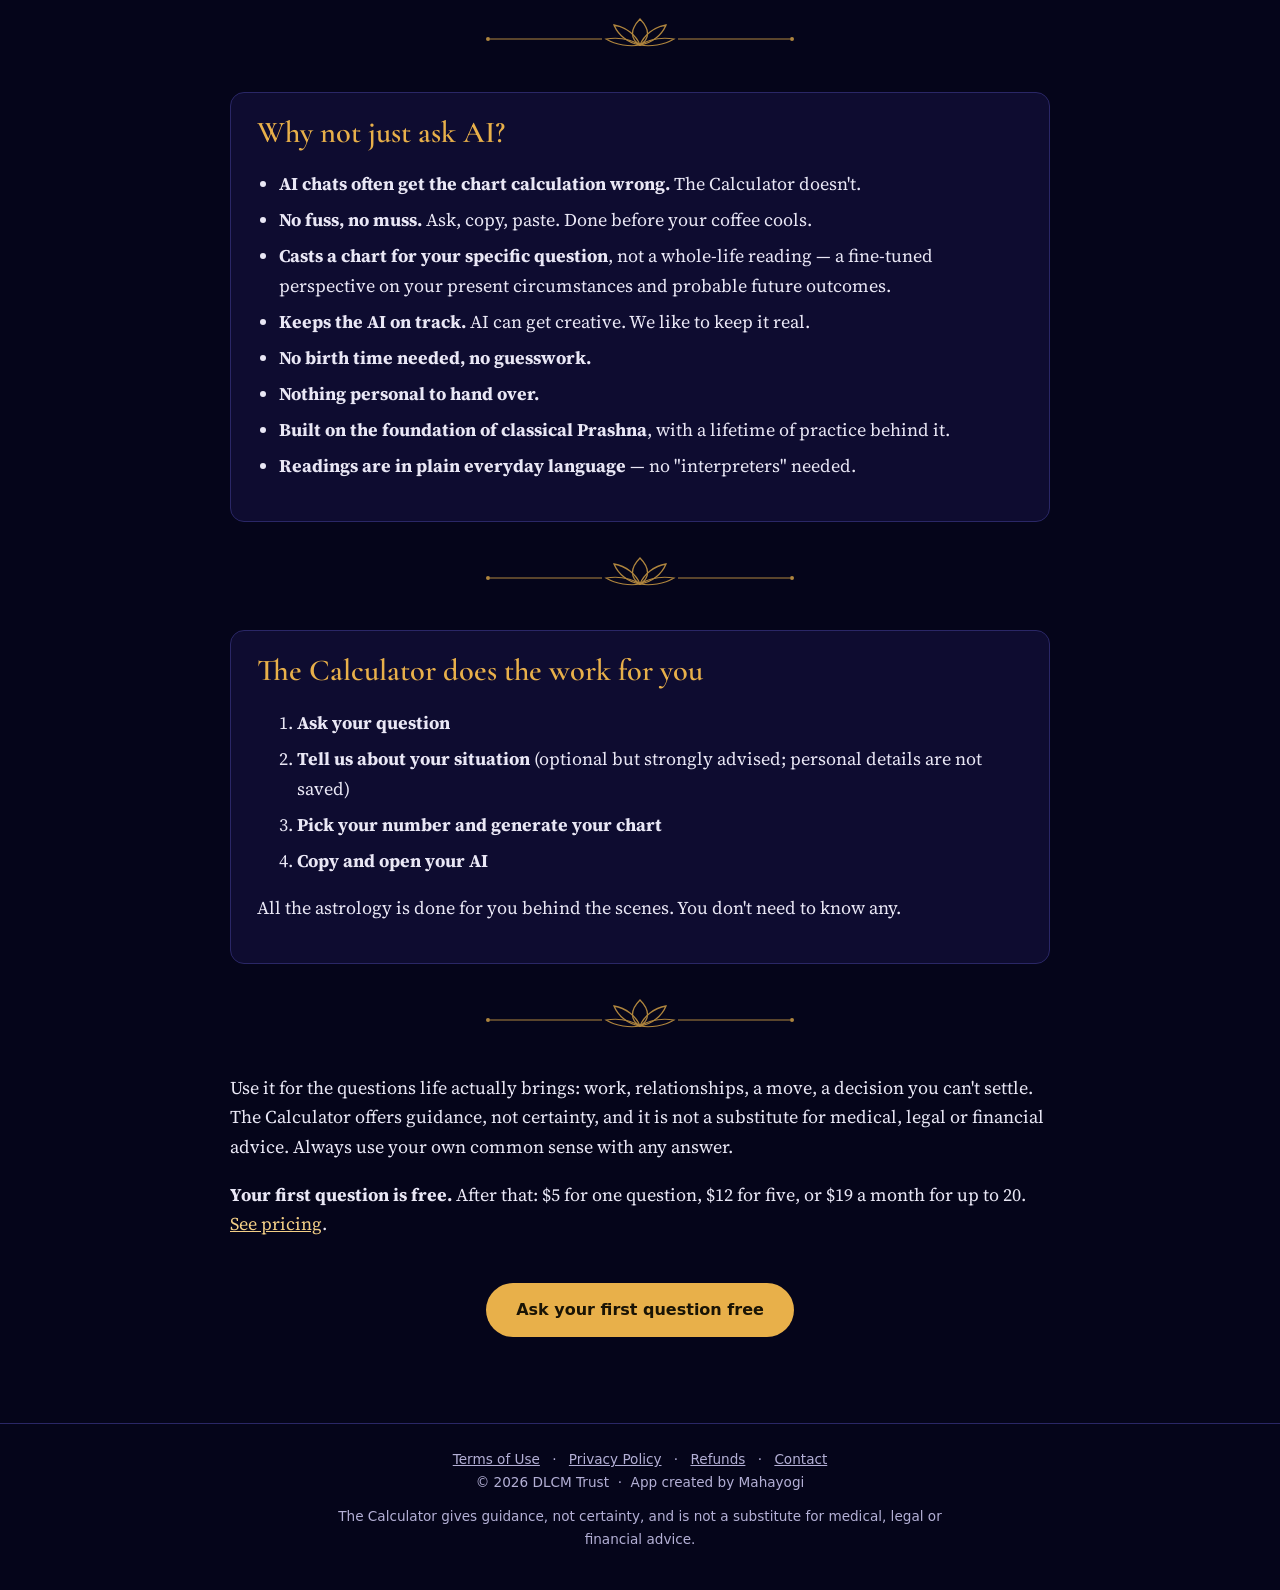
==== commit 47f9c597: "Home: new walkthrough video moved below the opening section, Shakespeare quote" ====
--- a/index.html
+++ b/index.html
@@ -28,7 +28,6 @@
 <a class="btn" href="https://app.mahayogijyotish.com/?from=website" target="_blank" rel="noopener">Ask your first question free</a>
 <div class="free">Sign in with just your email. No password needed.</div>
 </section>
-<div class="video"><iframe src="https://www.youtube-nocookie.com/embed/G5dkYlnyDiE?rel=0" title="Mahayogi Ankha Jyotish Calculator: Your First Question Is Free" loading="lazy" allow="accelerometer; encrypted-media; gyroscope; picture-in-picture; web-share" referrerpolicy="strict-origin-when-cross-origin" allowfullscreen></iframe></div>
 <div class="divider" aria-hidden="true"><svg viewBox="0 0 320 40">
 <line x1="10" y1="26" x2="122" y2="26" stroke="currentColor" stroke-width="1"/>
 <line x1="198" y1="26" x2="310" y2="26" stroke="currentColor" stroke-width="1"/>
@@ -54,6 +53,8 @@
 <path d="M160 32 C150 34 136 32 126 26 C140 24 152 27 160 32Z" fill="none" stroke="currentColor" stroke-width="1.1"/>
 <path d="M160 32 C170 34 184 32 194 26 C180 24 168 27 160 32Z" fill="none" stroke="currentColor" stroke-width="1.1"/>
 </svg></div>
+<p style="text-align:center;font-style:italic;margin:0 0 .6em">See how it works, start to finish.</p>
+<div class="video"><iframe src="https://www.youtube-nocookie.com/embed/2_SGNLwruEM?rel=0" title="How to Use the Mahayogi Ankha Jyotish Calculator" loading="lazy" allow="accelerometer; encrypted-media; gyroscope; picture-in-picture; web-share" referrerpolicy="strict-origin-when-cross-origin" allowfullscreen></iframe></div>
 <div class="card" id="why-not-ai">
 <h2 style="margin-top:0">Why not just ask AI?</h2>
 <ul>
@@ -100,6 +101,7 @@
 </svg></div>
 
 <p>Use it for the questions life actually brings: work, relationships, a move, a decision you can't settle. The Calculator offers guidance, not certainty, and it is not a substitute for medical, legal or financial advice. Always use your own common sense with any answer.</p>
+<div style="text-align:center;margin:1.6em auto 1.4em;max-width:30em;"><p style="font-style:italic;color:#e8b04a;font-size:1.15em;line-height:1.5;margin:0;">There is a tide in the affairs of men,<br>Which, taken at the flood, leads on to fortune.</p><p style="font-size:.85em;color:var(--gold-soft,#f3cf86);margin:.5em 0 0;">— William Shakespeare, <em>Julius Caesar</em></p></div>
 <p><strong>Your first question is free.</strong> After that: $5 for one question, $12 for five, or $19 a month for up to 20. <a href="pricing.html">See pricing</a>.</p>
 <p style="text-align:center"><a class="btn" href="https://app.mahayogijyotish.com/?from=website" target="_blank" rel="noopener">Ask your first question free</a></p>
 
@@ -112,3 +114,117 @@
 <!-- Cloudflare Web Analytics --><script type='module' src='https://static.cloudflareinsights.com/beacon.min.js' data-cf-beacon='{"token": "ec4e021a0e4c4a4e9ea9e1405a6c36b1"}'></script><!-- End Cloudflare Web Analytics -->
 </body>
 </html>
+<!doctype html>
+<html lang="en">
+<head>
+<meta charset="utf-8">
+<meta name="viewport" content="width=device-width, initial-scale=1">
+<title>Mahayogi Ankha Jyotish Calculator — Vedic Prashna Charts by Number</title>
+<meta name="description" content="Ask a question, choose a number. The mysteries of life unfolded. First question free.">
+<meta name="keywords" content="Jyotish, Vedic astrology, Prashna, horary astrology, Vedic number astrology, numerical astrology, numerology, Vedic numerology, Ank Jyotish, Ankha Jyotish, question chart, Parashari, Parashara, online astrology reading, ask a question, yes or no answer, spiritual guidance, love and relationship reading, career reading, money and finance reading, decision guidance, alternative to a psychic reading">
+<meta property="og:title" content="Mahayogi Ankha Jyotish Calculator — Vedic Prashna Charts by Number">
+<meta property="og:description" content="Ask a question, choose a number. The mysteries of life unfolded. First question free.">
+<meta property="og:image" content="https://mahayogijyotish.com/images/logo.jpg">
+<link rel="icon" href="images/icon.png">
+<link rel="preconnect" href="https://fonts.googleapis.com">
+<link rel="preconnect" href="https://fonts.gstatic.com" crossorigin>
+<link href="https://fonts.googleapis.com/css2?family=Cormorant+Garamond:wght@500;600&family=Source+Serif+4:ital,wght@0,400;0,600;1,400&display=swap" rel="stylesheet">
+<link rel="stylesheet" href="style.css?v=2">
+</head>
+<body>
+<header class="site"><div class="wrap">
+<a class="brand" href="index.html"><img src="images/icon.png" alt=""><span>Mahayogi Ankha Jyotish</span></a>
+<nav><a href="index.html" class=on>Home</a><a href="what-is-ankha-jyotish.html">What is it?</a><a href="pricing.html">Pricing</a><a href="faq.html">FAQ</a><a href="about.html">About</a><a href="contact.html">Contact</a><a class="nav-cta" href="https://app.mahayogijyotish.com/?from=website" target="_blank" rel="noopener">Ask your first question free</a></nav>
+</div></header>
+<main><div class="wrap">
+
+<section class="hero">
+<img src="images/logo.jpg" alt="Mahayogi Ankha Jyotish Calculator">
+<p class="tag">Ask a question, choose a number. The mysteries of life unfolded.</p>
+<a class="btn" href="https://app.mahayogijyotish.com/?from=website" target="_blank" rel="noopener">Ask your first question free</a>
+<div class="free">Sign in with just your email. No password needed.</div>
+</section>
+<div class="video"><iframe src="https://www.youtube-nocookie.com/embed/G5dkYlnyDiE?rel=0" title="Mahayogi Ankha Jyotish Calculator: Your First Question Is Free" loading="lazy" allow="accelerometer; encrypted-media; gyroscope; picture-in-picture; web-share" referrerpolicy="strict-origin-when-cross-origin" allowfullscreen></iframe></div>
+<div class="divider" aria-hidden="true"><svg viewBox="0 0 320 40">
+<line x1="10" y1="26" x2="122" y2="26" stroke="currentColor" stroke-width="1"/>
+<line x1="198" y1="26" x2="310" y2="26" stroke="currentColor" stroke-width="1"/>
+<circle cx="8" cy="26" r="2" fill="currentColor"/><circle cx="312" cy="26" r="2" fill="currentColor"/>
+<path d="M160 6 C150 16 150 26 160 32 C170 26 170 16 160 6Z" fill="none" stroke="currentColor" stroke-width="1.3"/>
+<path d="M160 32 C148 30 138 22 134 12 C146 14 156 22 160 32Z" fill="none" stroke="currentColor" stroke-width="1.3"/>
+<path d="M160 32 C172 30 182 22 186 12 C174 14 164 22 160 32Z" fill="none" stroke="currentColor" stroke-width="1.3"/>
+<path d="M160 32 C150 34 136 32 126 26 C140 24 152 27 160 32Z" fill="none" stroke="currentColor" stroke-width="1.1"/>
+<path d="M160 32 C170 34 184 32 194 26 C180 24 168 27 160 32Z" fill="none" stroke="currentColor" stroke-width="1.1"/>
+</svg></div>
+
+<blockquote>A question asked sincerely already carries its answer.</blockquote>
+<p>This is the principle behind Prashna, the branch of Vedic astrology that reads a chart for the moment a question is asked, instead of the moment of birth. You don't need a birth time or a birth chart, only a real question.</p>
+<p>Mahayogi Ankha Jyotish is a number-based form of Prashna that unites numerology and Jyotish. Instead of using the clock, it draws the chart from a number you choose. That number is your own point of contact with the moment. The chart is then interpreted and read by an AI according to the classical rules of Vedic astrology, plus a few additional rules, used only when needed, for planetary arrangements unique to this system.</p>
+
+<div class="divider" aria-hidden="true"><svg viewBox="0 0 320 40">
+<line x1="10" y1="26" x2="122" y2="26" stroke="currentColor" stroke-width="1"/>
+<line x1="198" y1="26" x2="310" y2="26" stroke="currentColor" stroke-width="1"/>
+<circle cx="8" cy="26" r="2" fill="currentColor"/><circle cx="312" cy="26" r="2" fill="currentColor"/>
+<path d="M160 6 C150 16 150 26 160 32 C170 26 170 16 160 6Z" fill="none" stroke="currentColor" stroke-width="1.3"/>
+<path d="M160 32 C148 30 138 22 134 12 C146 14 156 22 160 32Z" fill="none" stroke="currentColor" stroke-width="1.3"/>
+<path d="M160 32 C172 30 182 22 186 12 C174 14 164 22 160 32Z" fill="none" stroke="currentColor" stroke-width="1.3"/>
+<path d="M160 32 C150 34 136 32 126 26 C140 24 152 27 160 32Z" fill="none" stroke="currentColor" stroke-width="1.1"/>
+<path d="M160 32 C170 34 184 32 194 26 C180 24 168 27 160 32Z" fill="none" stroke="currentColor" stroke-width="1.1"/>
+</svg></div>
+<div class="card" id="why-not-ai">
+<h2 style="margin-top:0">Why not just ask AI?</h2>
+<ul>
+<li><strong>AI chats often get the chart calculation wrong.</strong> The Calculator doesn't.</li>
+<li><strong>No fuss, no muss.</strong> Ask, copy, paste. Done before your coffee cools.</li>
+<li><strong>Casts a chart for your specific question</strong>, not a whole-life reading — a fine-tuned perspective on your present circumstances and probable future outcomes.</li>
+<li><strong>Keeps the AI on track.</strong> AI can get creative. We like to keep it real.</li>
+<li><strong>No birth time needed, no guesswork.</strong></li>
+<li><strong>Nothing personal to hand over.</strong></li>
+<li><strong>Built on the foundation of classical Prashna</strong>, with a lifetime of practice behind it.</li>
+<li><strong>Readings are in plain everyday language</strong> — no "interpreters" needed.</li>
+</ul>
+</div>
+
+<div class="divider" aria-hidden="true"><svg viewBox="0 0 320 40">
+<line x1="10" y1="26" x2="122" y2="26" stroke="currentColor" stroke-width="1"/>
+<line x1="198" y1="26" x2="310" y2="26" stroke="currentColor" stroke-width="1"/>
+<circle cx="8" cy="26" r="2" fill="currentColor"/><circle cx="312" cy="26" r="2" fill="currentColor"/>
+<path d="M160 6 C150 16 150 26 160 32 C170 26 170 16 160 6Z" fill="none" stroke="currentColor" stroke-width="1.3"/>
+<path d="M160 32 C148 30 138 22 134 12 C146 14 156 22 160 32Z" fill="none" stroke="currentColor" stroke-width="1.3"/>
+<path d="M160 32 C172 30 182 22 186 12 C174 14 164 22 160 32Z" fill="none" stroke="currentColor" stroke-width="1.3"/>
+<path d="M160 32 C150 34 136 32 126 26 C140 24 152 27 160 32Z" fill="none" stroke="currentColor" stroke-width="1.1"/>
+<path d="M160 32 C170 34 184 32 194 26 C180 24 168 27 160 32Z" fill="none" stroke="currentColor" stroke-width="1.1"/>
+</svg></div>
+<div class="card">
+<h2 style="margin-top:0">The Calculator does the work for you</h2>
+<ol>
+<li><strong>Ask your question</strong></li>
+<li><strong>Tell us about your situation</strong> (optional but strongly advised; personal details are not saved)</li>
+<li><strong>Pick your number and generate your chart</strong></li>
+<li><strong>Copy and open your AI</strong></li>
+</ol>
+<p>All the astrology is done for you behind the scenes. You don't need to know any.</p>
+</div>
+<div class="divider" aria-hidden="true"><svg viewBox="0 0 320 40">
+<line x1="10" y1="26" x2="122" y2="26" stroke="currentColor" stroke-width="1"/>
+<line x1="198" y1="26" x2="310" y2="26" stroke="currentColor" stroke-width="1"/>
+<circle cx="8" cy="26" r="2" fill="currentColor"/><circle cx="312" cy="26" r="2" fill="currentColor"/>
+<path d="M160 6 C150 16 150 26 160 32 C170 26 170 16 160 6Z" fill="none" stroke="currentColor" stroke-width="1.3"/>
+<path d="M160 32 C148 30 138 22 134 12 C146 14 156 22 160 32Z" fill="none" stroke="currentColor" stroke-width="1.3"/>
+<path d="M160 32 C172 30 182 22 186 12 C174 14 164 22 160 32Z" fill="none" stroke="currentColor" stroke-width="1.3"/>
+<path d="M160 32 C150 34 136 32 126 26 C140 24 152 27 160 32Z" fill="none" stroke="currentColor" stroke-width="1.1"/>
+<path d="M160 32 C170 34 184 32 194 26 C180 24 168 27 160 32Z" fill="none" stroke="currentColor" stroke-width="1.1"/>
+</svg></div>
+
+<p>Use it for the questions life actually brings: work, relationships, a move, a decision you can't settle. The Calculator offers guidance, not certainty, and it is not a substitute for medical, legal or financial advice. Always use your own common sense with any answer.</p>
+<p><strong>Your first question is free.</strong> After that: $5 for one question, $12 for five, or $19 a month for up to 20. <a href="pricing.html">See pricing</a>.</p>
+<p style="text-align:center"><a class="btn" href="https://app.mahayogijyotish.com/?from=website" target="_blank" rel="noopener">Ask your first question free</a></p>
+
+</div></main>
+<footer class="site"><div class="wrap">
+<a href="terms.html">Terms of Use</a> · <a href="privacy.html">Privacy Policy</a> · <a href="pricing.html#refunds">Refunds</a> · <a href="contact.html">Contact</a>
+<div>© 2026 DLCM Trust &nbsp;·&nbsp; App created by Mahayogi</div>
+<div class="disc">The Calculator gives guidance, not certainty, and is not a substitute for medical, legal or financial advice.</div>
+</div></footer>
+<!-- Cloudflare Web Analytics --><script type='module' src='https://static.cloudflareinsights.com/beacon.min.js' data-cf-beacon='{"token": "ec4e021a0e4c4a4e9ea9e1405a6c36b1"}'></script><!-- End Cloudflare Web Analytics -->
+</body>
+</html>
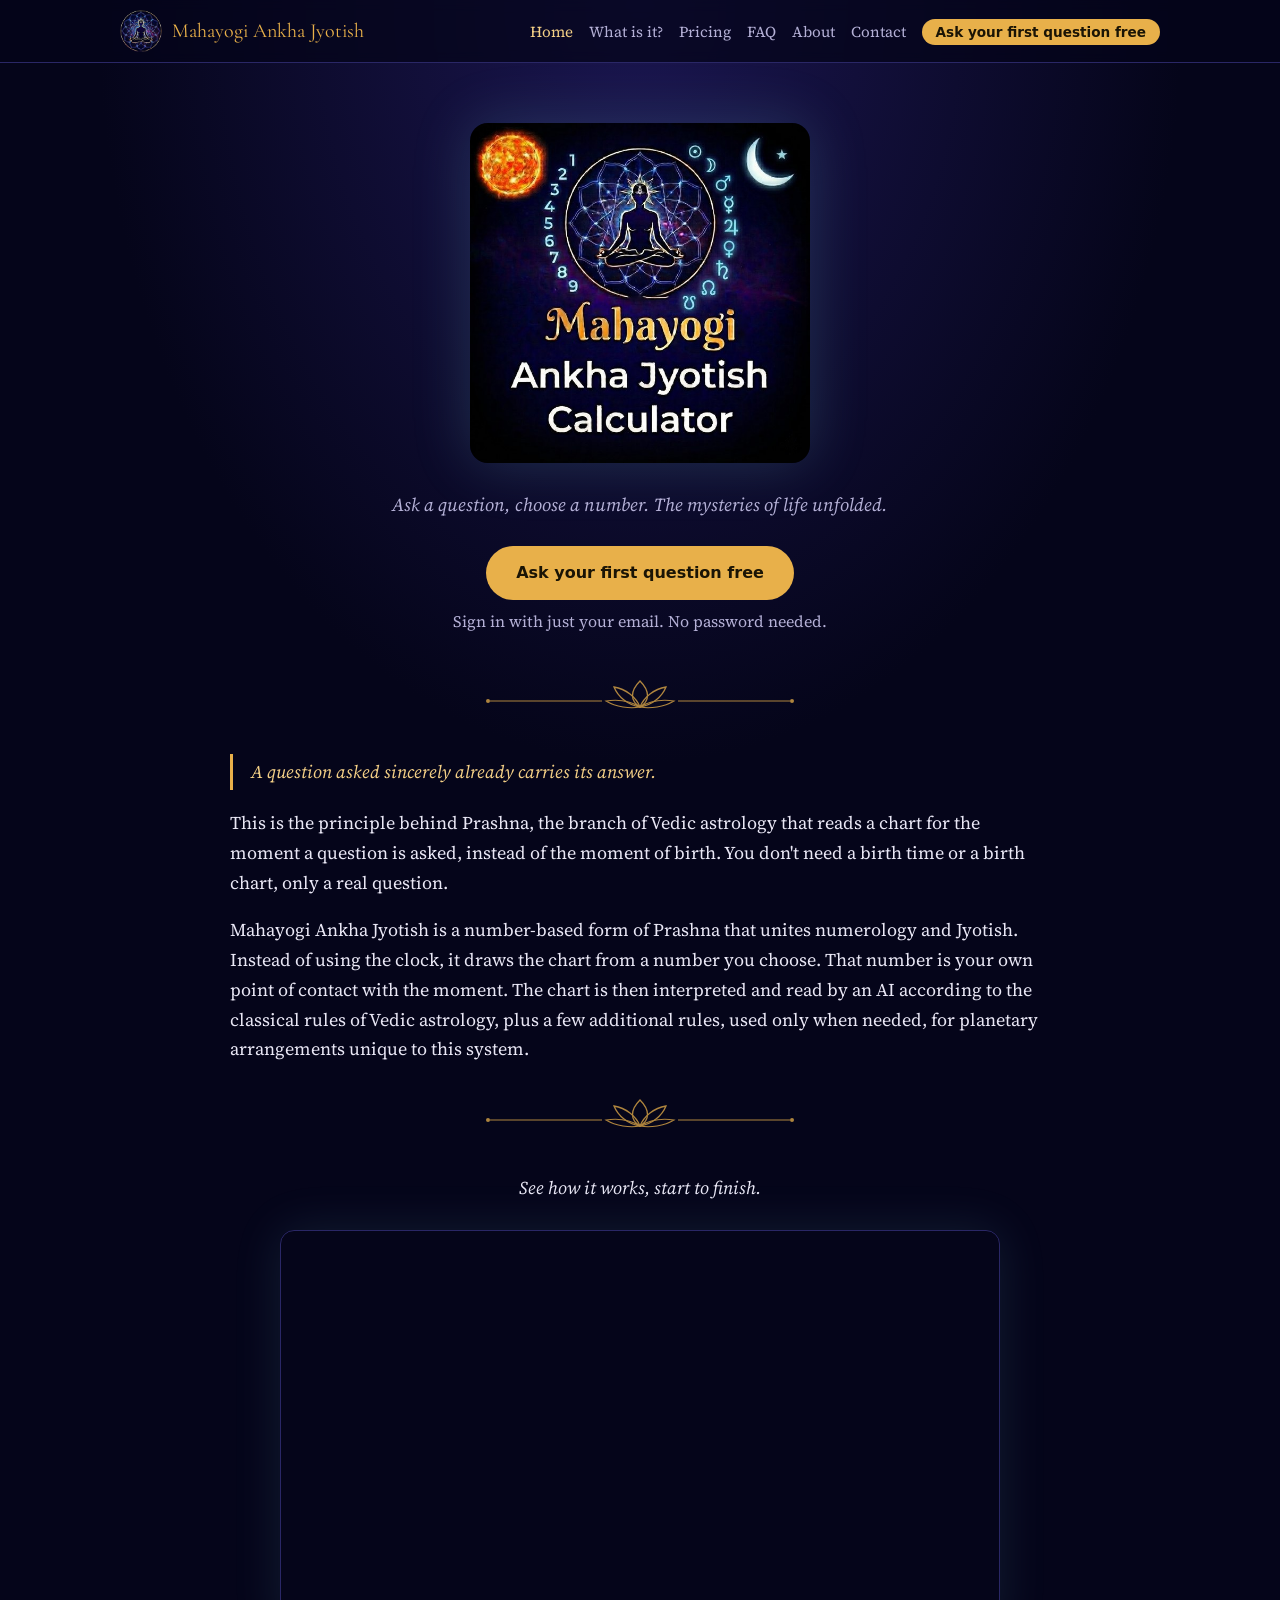
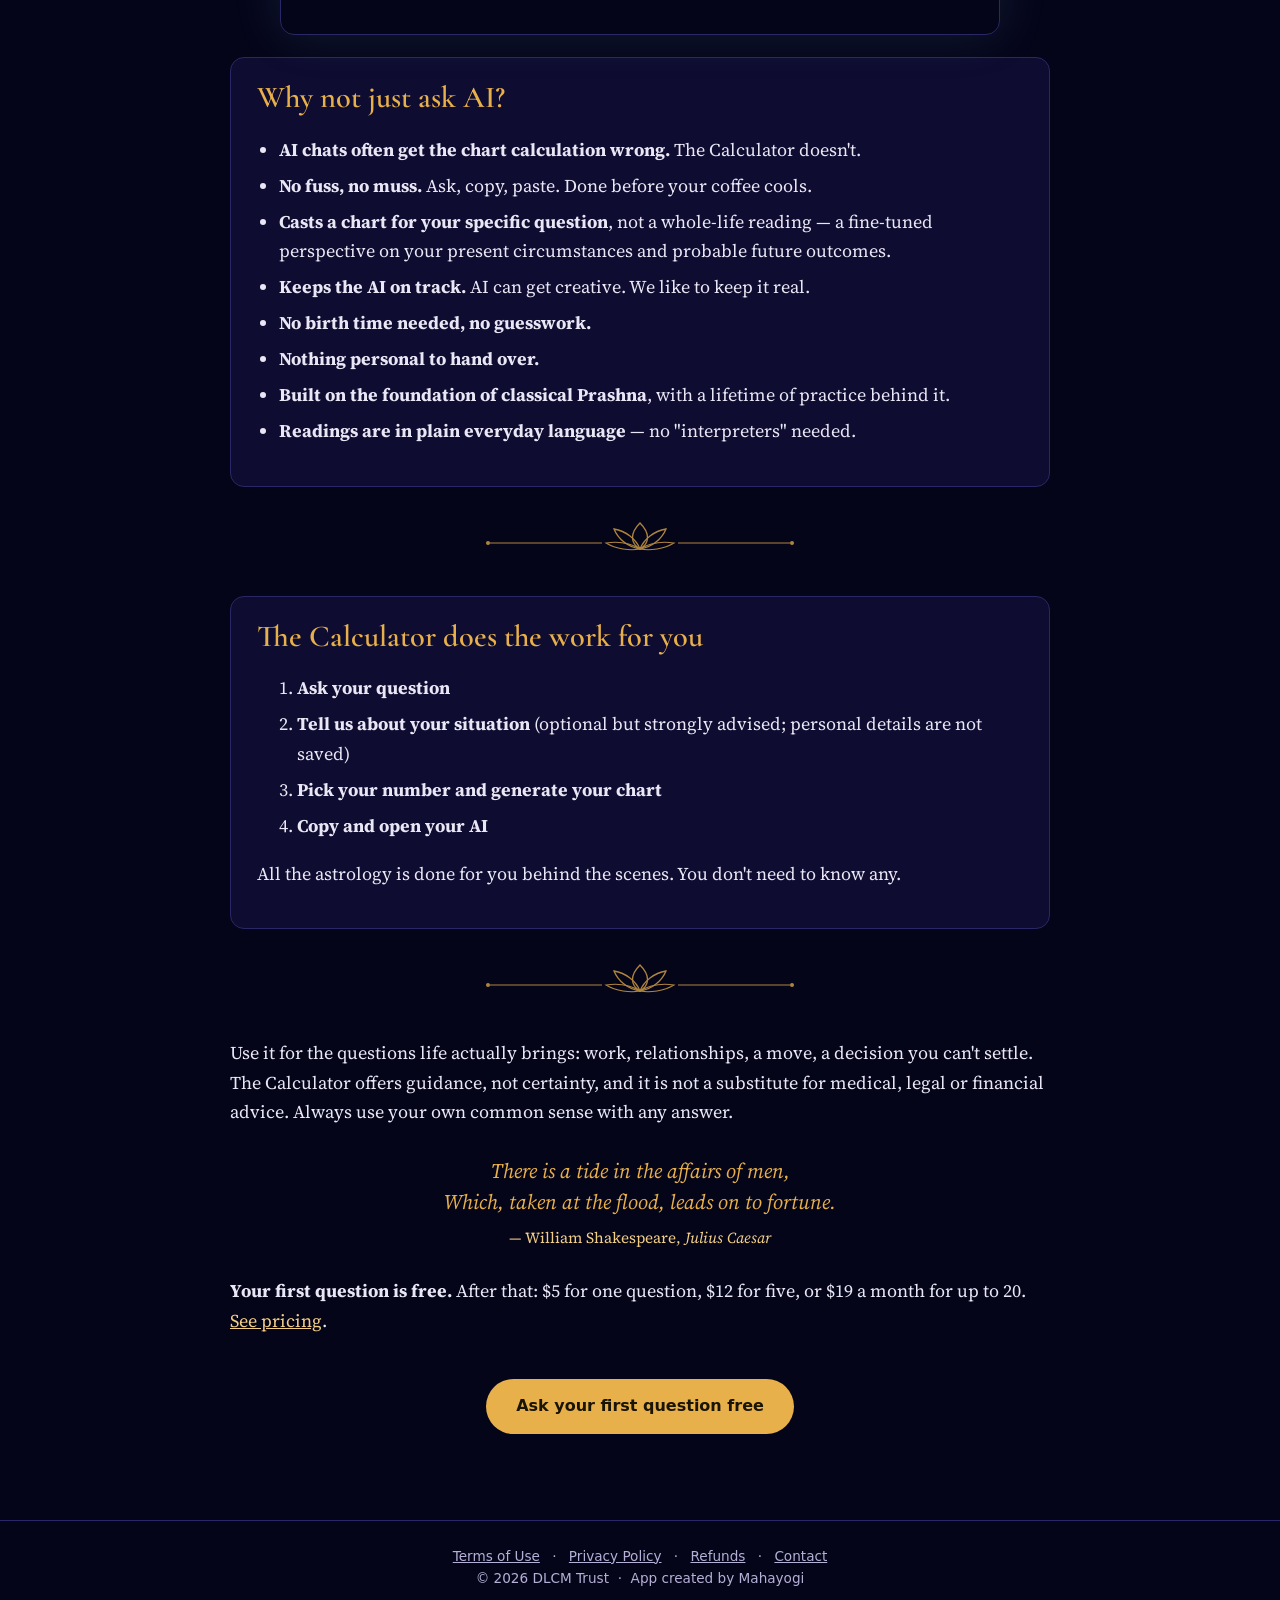
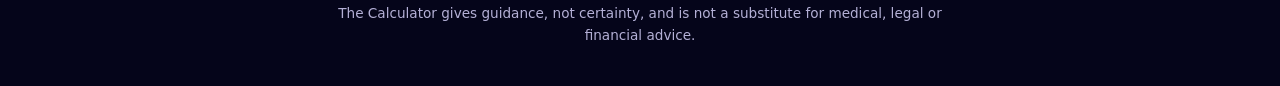
==== commit 5de9e221: "Home: fix doubled page (new video below opening section, Shakespeare quote)" ====
--- a/index.html
+++ b/index.html
@@ -114,117 +114,3 @@
 <!-- Cloudflare Web Analytics --><script type='module' src='https://static.cloudflareinsights.com/beacon.min.js' data-cf-beacon='{"token": "ec4e021a0e4c4a4e9ea9e1405a6c36b1"}'></script><!-- End Cloudflare Web Analytics -->
 </body>
 </html>
-<!doctype html>
-<html lang="en">
-<head>
-<meta charset="utf-8">
-<meta name="viewport" content="width=device-width, initial-scale=1">
-<title>Mahayogi Ankha Jyotish Calculator — Vedic Prashna Charts by Number</title>
-<meta name="description" content="Ask a question, choose a number. The mysteries of life unfolded. First question free.">
-<meta name="keywords" content="Jyotish, Vedic astrology, Prashna, horary astrology, Vedic number astrology, numerical astrology, numerology, Vedic numerology, Ank Jyotish, Ankha Jyotish, question chart, Parashari, Parashara, online astrology reading, ask a question, yes or no answer, spiritual guidance, love and relationship reading, career reading, money and finance reading, decision guidance, alternative to a psychic reading">
-<meta property="og:title" content="Mahayogi Ankha Jyotish Calculator — Vedic Prashna Charts by Number">
-<meta property="og:description" content="Ask a question, choose a number. The mysteries of life unfolded. First question free.">
-<meta property="og:image" content="https://mahayogijyotish.com/images/logo.jpg">
-<link rel="icon" href="images/icon.png">
-<link rel="preconnect" href="https://fonts.googleapis.com">
-<link rel="preconnect" href="https://fonts.gstatic.com" crossorigin>
-<link href="https://fonts.googleapis.com/css2?family=Cormorant+Garamond:wght@500;600&family=Source+Serif+4:ital,wght@0,400;0,600;1,400&display=swap" rel="stylesheet">
-<link rel="stylesheet" href="style.css?v=2">
-</head>
-<body>
-<header class="site"><div class="wrap">
-<a class="brand" href="index.html"><img src="images/icon.png" alt=""><span>Mahayogi Ankha Jyotish</span></a>
-<nav><a href="index.html" class=on>Home</a><a href="what-is-ankha-jyotish.html">What is it?</a><a href="pricing.html">Pricing</a><a href="faq.html">FAQ</a><a href="about.html">About</a><a href="contact.html">Contact</a><a class="nav-cta" href="https://app.mahayogijyotish.com/?from=website" target="_blank" rel="noopener">Ask your first question free</a></nav>
-</div></header>
-<main><div class="wrap">
-
-<section class="hero">
-<img src="images/logo.jpg" alt="Mahayogi Ankha Jyotish Calculator">
-<p class="tag">Ask a question, choose a number. The mysteries of life unfolded.</p>
-<a class="btn" href="https://app.mahayogijyotish.com/?from=website" target="_blank" rel="noopener">Ask your first question free</a>
-<div class="free">Sign in with just your email. No password needed.</div>
-</section>
-<div class="video"><iframe src="https://www.youtube-nocookie.com/embed/G5dkYlnyDiE?rel=0" title="Mahayogi Ankha Jyotish Calculator: Your First Question Is Free" loading="lazy" allow="accelerometer; encrypted-media; gyroscope; picture-in-picture; web-share" referrerpolicy="strict-origin-when-cross-origin" allowfullscreen></iframe></div>
-<div class="divider" aria-hidden="true"><svg viewBox="0 0 320 40">
-<line x1="10" y1="26" x2="122" y2="26" stroke="currentColor" stroke-width="1"/>
-<line x1="198" y1="26" x2="310" y2="26" stroke="currentColor" stroke-width="1"/>
-<circle cx="8" cy="26" r="2" fill="currentColor"/><circle cx="312" cy="26" r="2" fill="currentColor"/>
-<path d="M160 6 C150 16 150 26 160 32 C170 26 170 16 160 6Z" fill="none" stroke="currentColor" stroke-width="1.3"/>
-<path d="M160 32 C148 30 138 22 134 12 C146 14 156 22 160 32Z" fill="none" stroke="currentColor" stroke-width="1.3"/>
-<path d="M160 32 C172 30 182 22 186 12 C174 14 164 22 160 32Z" fill="none" stroke="currentColor" stroke-width="1.3"/>
-<path d="M160 32 C150 34 136 32 126 26 C140 24 152 27 160 32Z" fill="none" stroke="currentColor" stroke-width="1.1"/>
-<path d="M160 32 C170 34 184 32 194 26 C180 24 168 27 160 32Z" fill="none" stroke="currentColor" stroke-width="1.1"/>
-</svg></div>
-
-<blockquote>A question asked sincerely already carries its answer.</blockquote>
-<p>This is the principle behind Prashna, the branch of Vedic astrology that reads a chart for the moment a question is asked, instead of the moment of birth. You don't need a birth time or a birth chart, only a real question.</p>
-<p>Mahayogi Ankha Jyotish is a number-based form of Prashna that unites numerology and Jyotish. Instead of using the clock, it draws the chart from a number you choose. That number is your own point of contact with the moment. The chart is then interpreted and read by an AI according to the classical rules of Vedic astrology, plus a few additional rules, used only when needed, for planetary arrangements unique to this system.</p>
-
-<div class="divider" aria-hidden="true"><svg viewBox="0 0 320 40">
-<line x1="10" y1="26" x2="122" y2="26" stroke="currentColor" stroke-width="1"/>
-<line x1="198" y1="26" x2="310" y2="26" stroke="currentColor" stroke-width="1"/>
-<circle cx="8" cy="26" r="2" fill="currentColor"/><circle cx="312" cy="26" r="2" fill="currentColor"/>
-<path d="M160 6 C150 16 150 26 160 32 C170 26 170 16 160 6Z" fill="none" stroke="currentColor" stroke-width="1.3"/>
-<path d="M160 32 C148 30 138 22 134 12 C146 14 156 22 160 32Z" fill="none" stroke="currentColor" stroke-width="1.3"/>
-<path d="M160 32 C172 30 182 22 186 12 C174 14 164 22 160 32Z" fill="none" stroke="currentColor" stroke-width="1.3"/>
-<path d="M160 32 C150 34 136 32 126 26 C140 24 152 27 160 32Z" fill="none" stroke="currentColor" stroke-width="1.1"/>
-<path d="M160 32 C170 34 184 32 194 26 C180 24 168 27 160 32Z" fill="none" stroke="currentColor" stroke-width="1.1"/>
-</svg></div>
-<div class="card" id="why-not-ai">
-<h2 style="margin-top:0">Why not just ask AI?</h2>
-<ul>
-<li><strong>AI chats often get the chart calculation wrong.</strong> The Calculator doesn't.</li>
-<li><strong>No fuss, no muss.</strong> Ask, copy, paste. Done before your coffee cools.</li>
-<li><strong>Casts a chart for your specific question</strong>, not a whole-life reading — a fine-tuned perspective on your present circumstances and probable future outcomes.</li>
-<li><strong>Keeps the AI on track.</strong> AI can get creative. We like to keep it real.</li>
-<li><strong>No birth time needed, no guesswork.</strong></li>
-<li><strong>Nothing personal to hand over.</strong></li>
-<li><strong>Built on the foundation of classical Prashna</strong>, with a lifetime of practice behind it.</li>
-<li><strong>Readings are in plain everyday language</strong> — no "interpreters" needed.</li>
-</ul>
-</div>
-
-<div class="divider" aria-hidden="true"><svg viewBox="0 0 320 40">
-<line x1="10" y1="26" x2="122" y2="26" stroke="currentColor" stroke-width="1"/>
-<line x1="198" y1="26" x2="310" y2="26" stroke="currentColor" stroke-width="1"/>
-<circle cx="8" cy="26" r="2" fill="currentColor"/><circle cx="312" cy="26" r="2" fill="currentColor"/>
-<path d="M160 6 C150 16 150 26 160 32 C170 26 170 16 160 6Z" fill="none" stroke="currentColor" stroke-width="1.3"/>
-<path d="M160 32 C148 30 138 22 134 12 C146 14 156 22 160 32Z" fill="none" stroke="currentColor" stroke-width="1.3"/>
-<path d="M160 32 C172 30 182 22 186 12 C174 14 164 22 160 32Z" fill="none" stroke="currentColor" stroke-width="1.3"/>
-<path d="M160 32 C150 34 136 32 126 26 C140 24 152 27 160 32Z" fill="none" stroke="currentColor" stroke-width="1.1"/>
-<path d="M160 32 C170 34 184 32 194 26 C180 24 168 27 160 32Z" fill="none" stroke="currentColor" stroke-width="1.1"/>
-</svg></div>
-<div class="card">
-<h2 style="margin-top:0">The Calculator does the work for you</h2>
-<ol>
-<li><strong>Ask your question</strong></li>
-<li><strong>Tell us about your situation</strong> (optional but strongly advised; personal details are not saved)</li>
-<li><strong>Pick your number and generate your chart</strong></li>
-<li><strong>Copy and open your AI</strong></li>
-</ol>
-<p>All the astrology is done for you behind the scenes. You don't need to know any.</p>
-</div>
-<div class="divider" aria-hidden="true"><svg viewBox="0 0 320 40">
-<line x1="10" y1="26" x2="122" y2="26" stroke="currentColor" stroke-width="1"/>
-<line x1="198" y1="26" x2="310" y2="26" stroke="currentColor" stroke-width="1"/>
-<circle cx="8" cy="26" r="2" fill="currentColor"/><circle cx="312" cy="26" r="2" fill="currentColor"/>
-<path d="M160 6 C150 16 150 26 160 32 C170 26 170 16 160 6Z" fill="none" stroke="currentColor" stroke-width="1.3"/>
-<path d="M160 32 C148 30 138 22 134 12 C146 14 156 22 160 32Z" fill="none" stroke="currentColor" stroke-width="1.3"/>
-<path d="M160 32 C172 30 182 22 186 12 C174 14 164 22 160 32Z" fill="none" stroke="currentColor" stroke-width="1.3"/>
-<path d="M160 32 C150 34 136 32 126 26 C140 24 152 27 160 32Z" fill="none" stroke="currentColor" stroke-width="1.1"/>
-<path d="M160 32 C170 34 184 32 194 26 C180 24 168 27 160 32Z" fill="none" stroke="currentColor" stroke-width="1.1"/>
-</svg></div>
-
-<p>Use it for the questions life actually brings: work, relationships, a move, a decision you can't settle. The Calculator offers guidance, not certainty, and it is not a substitute for medical, legal or financial advice. Always use your own common sense with any answer.</p>
-<p><strong>Your first question is free.</strong> After that: $5 for one question, $12 for five, or $19 a month for up to 20. <a href="pricing.html">See pricing</a>.</p>
-<p style="text-align:center"><a class="btn" href="https://app.mahayogijyotish.com/?from=website" target="_blank" rel="noopener">Ask your first question free</a></p>
-
-</div></main>
-<footer class="site"><div class="wrap">
-<a href="terms.html">Terms of Use</a> · <a href="privacy.html">Privacy Policy</a> · <a href="pricing.html#refunds">Refunds</a> · <a href="contact.html">Contact</a>
-<div>© 2026 DLCM Trust &nbsp;·&nbsp; App created by Mahayogi</div>
-<div class="disc">The Calculator gives guidance, not certainty, and is not a substitute for medical, legal or financial advice.</div>
-</div></footer>
-<!-- Cloudflare Web Analytics --><script type='module' src='https://static.cloudflareinsights.com/beacon.min.js' data-cf-beacon='{"token": "ec4e021a0e4c4a4e9ea9e1405a6c36b1"}'></script><!-- End Cloudflare Web Analytics -->
-</body>
-</html>
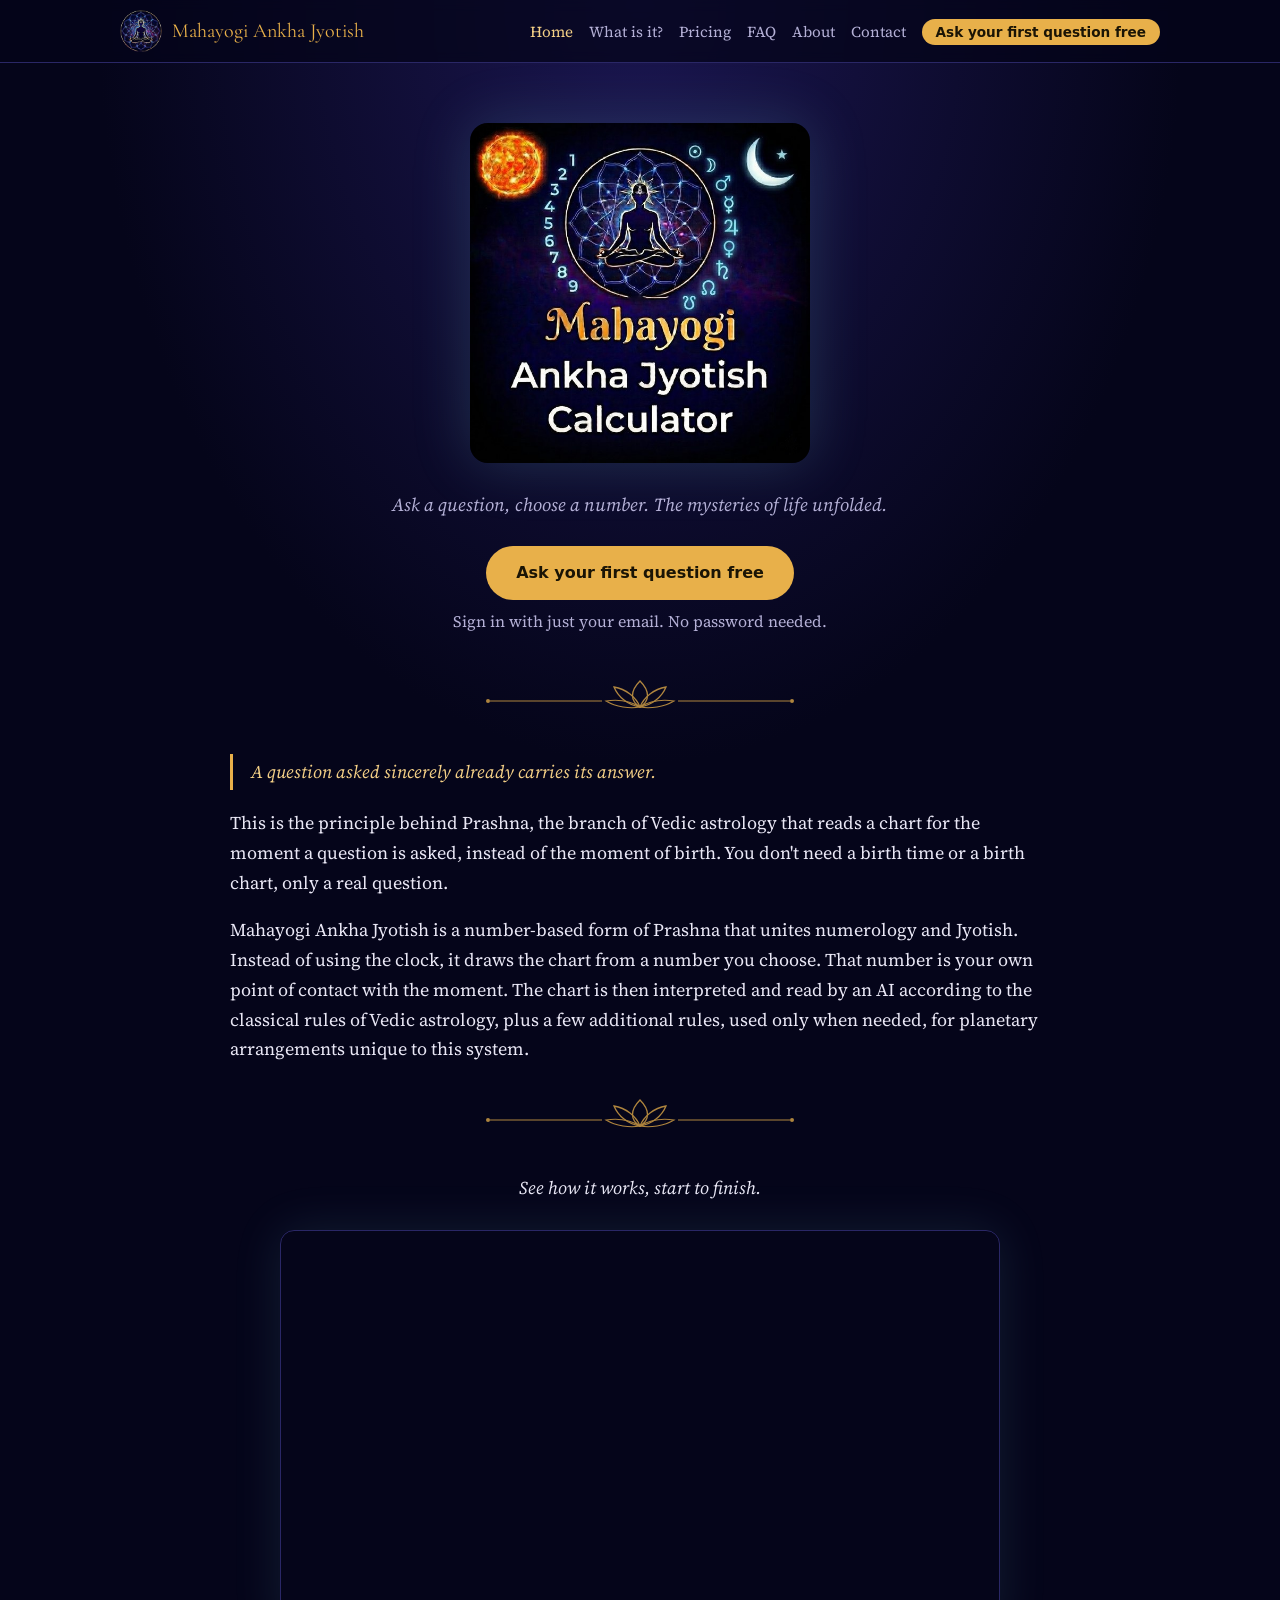
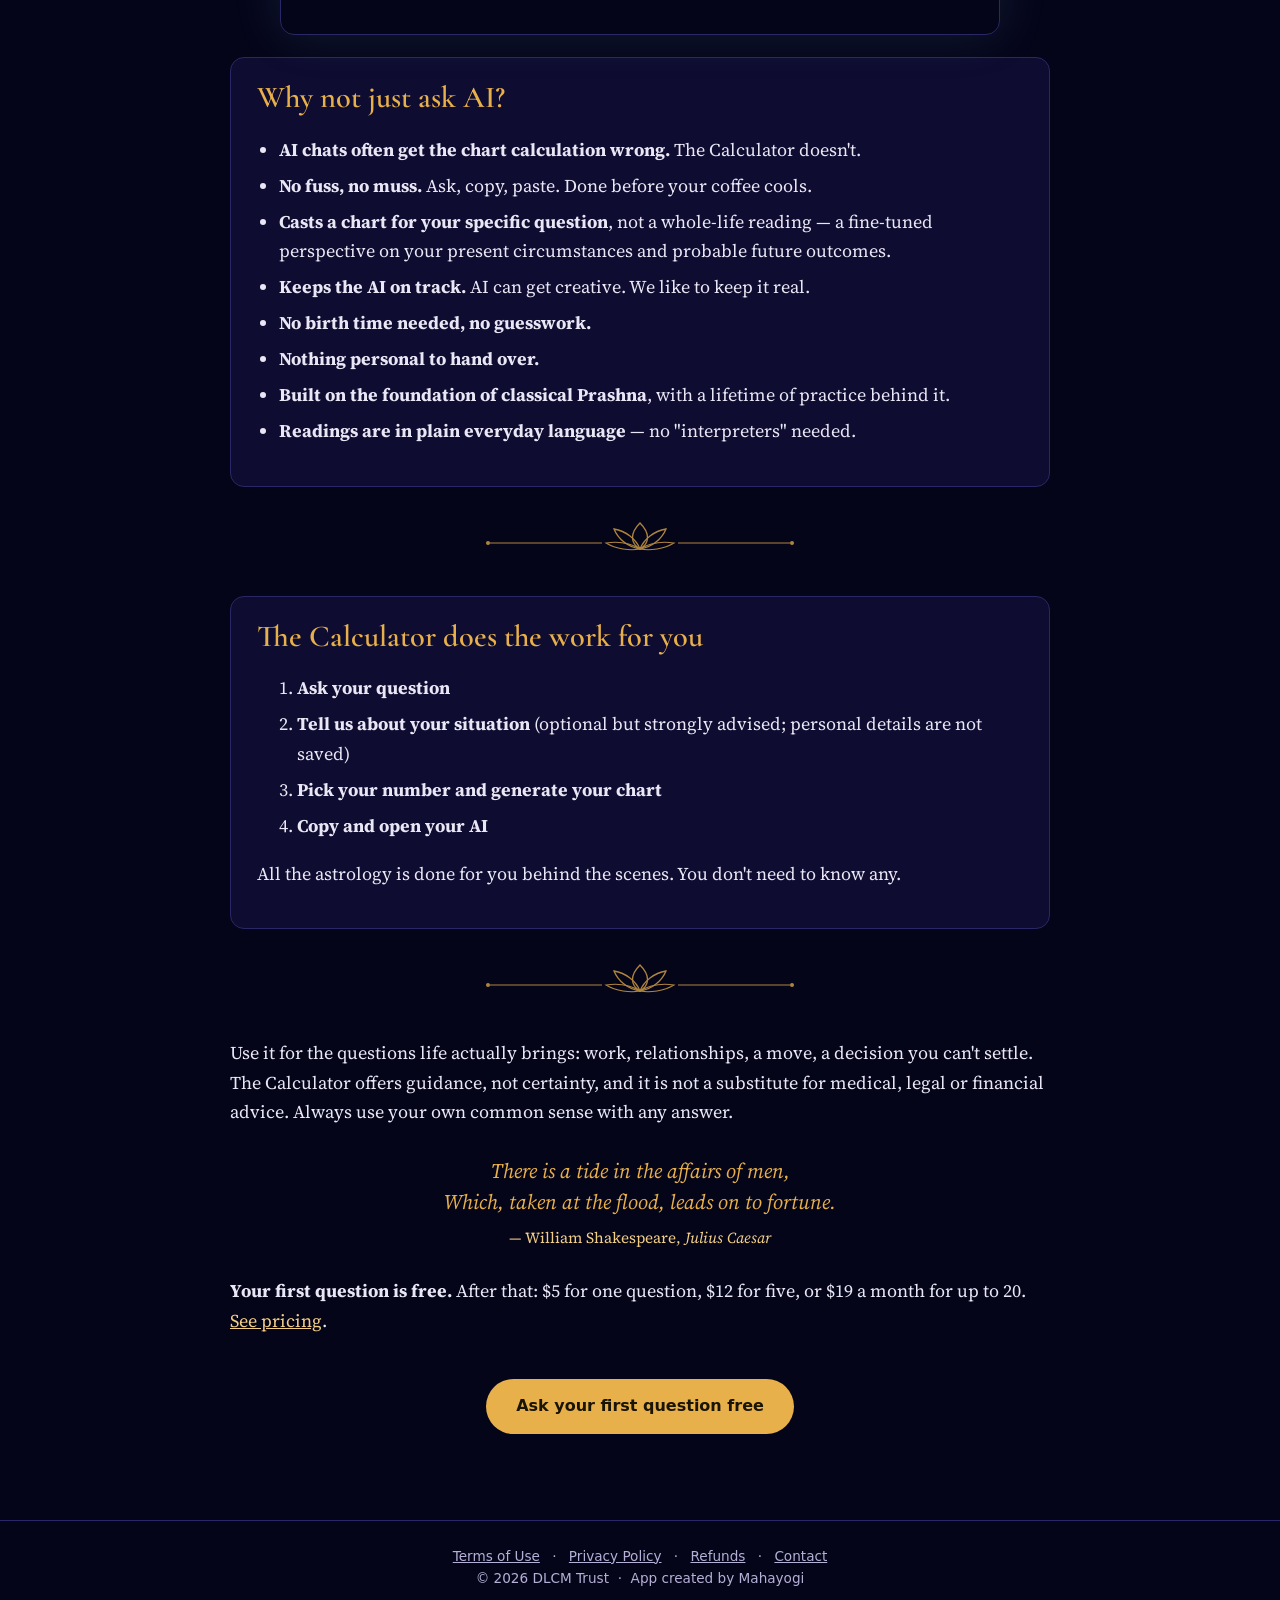
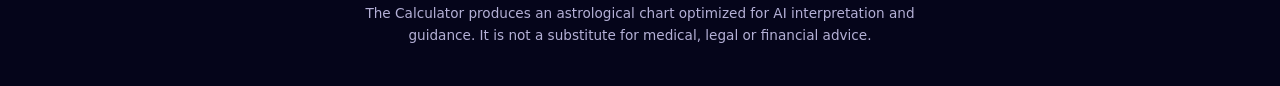
==== commit 586f6a4c: "Footer line: chart optimized for AI interpretation and guidance (Cliff 11-16)" ====
--- a/index.html
+++ b/index.html
@@ -109,7 +109,7 @@
 <footer class="site"><div class="wrap">
 <a href="terms.html">Terms of Use</a> · <a href="privacy.html">Privacy Policy</a> · <a href="pricing.html#refunds">Refunds</a> · <a href="contact.html">Contact</a>
 <div>© 2026 DLCM Trust &nbsp;·&nbsp; App created by Mahayogi</div>
-<div class="disc">The Calculator gives guidance, not certainty, and is not a substitute for medical, legal or financial advice.</div>
+<div class="disc">The Calculator produces an astrological chart optimized for AI interpretation and guidance. It is not a substitute for medical, legal or financial advice.</div>
 </div></footer>
 <!-- Cloudflare Web Analytics --><script type='module' src='https://static.cloudflareinsights.com/beacon.min.js' data-cf-beacon='{"token": "ec4e021a0e4c4a4e9ea9e1405a6c36b1"}'></script><!-- End Cloudflare Web Analytics -->
 </body>
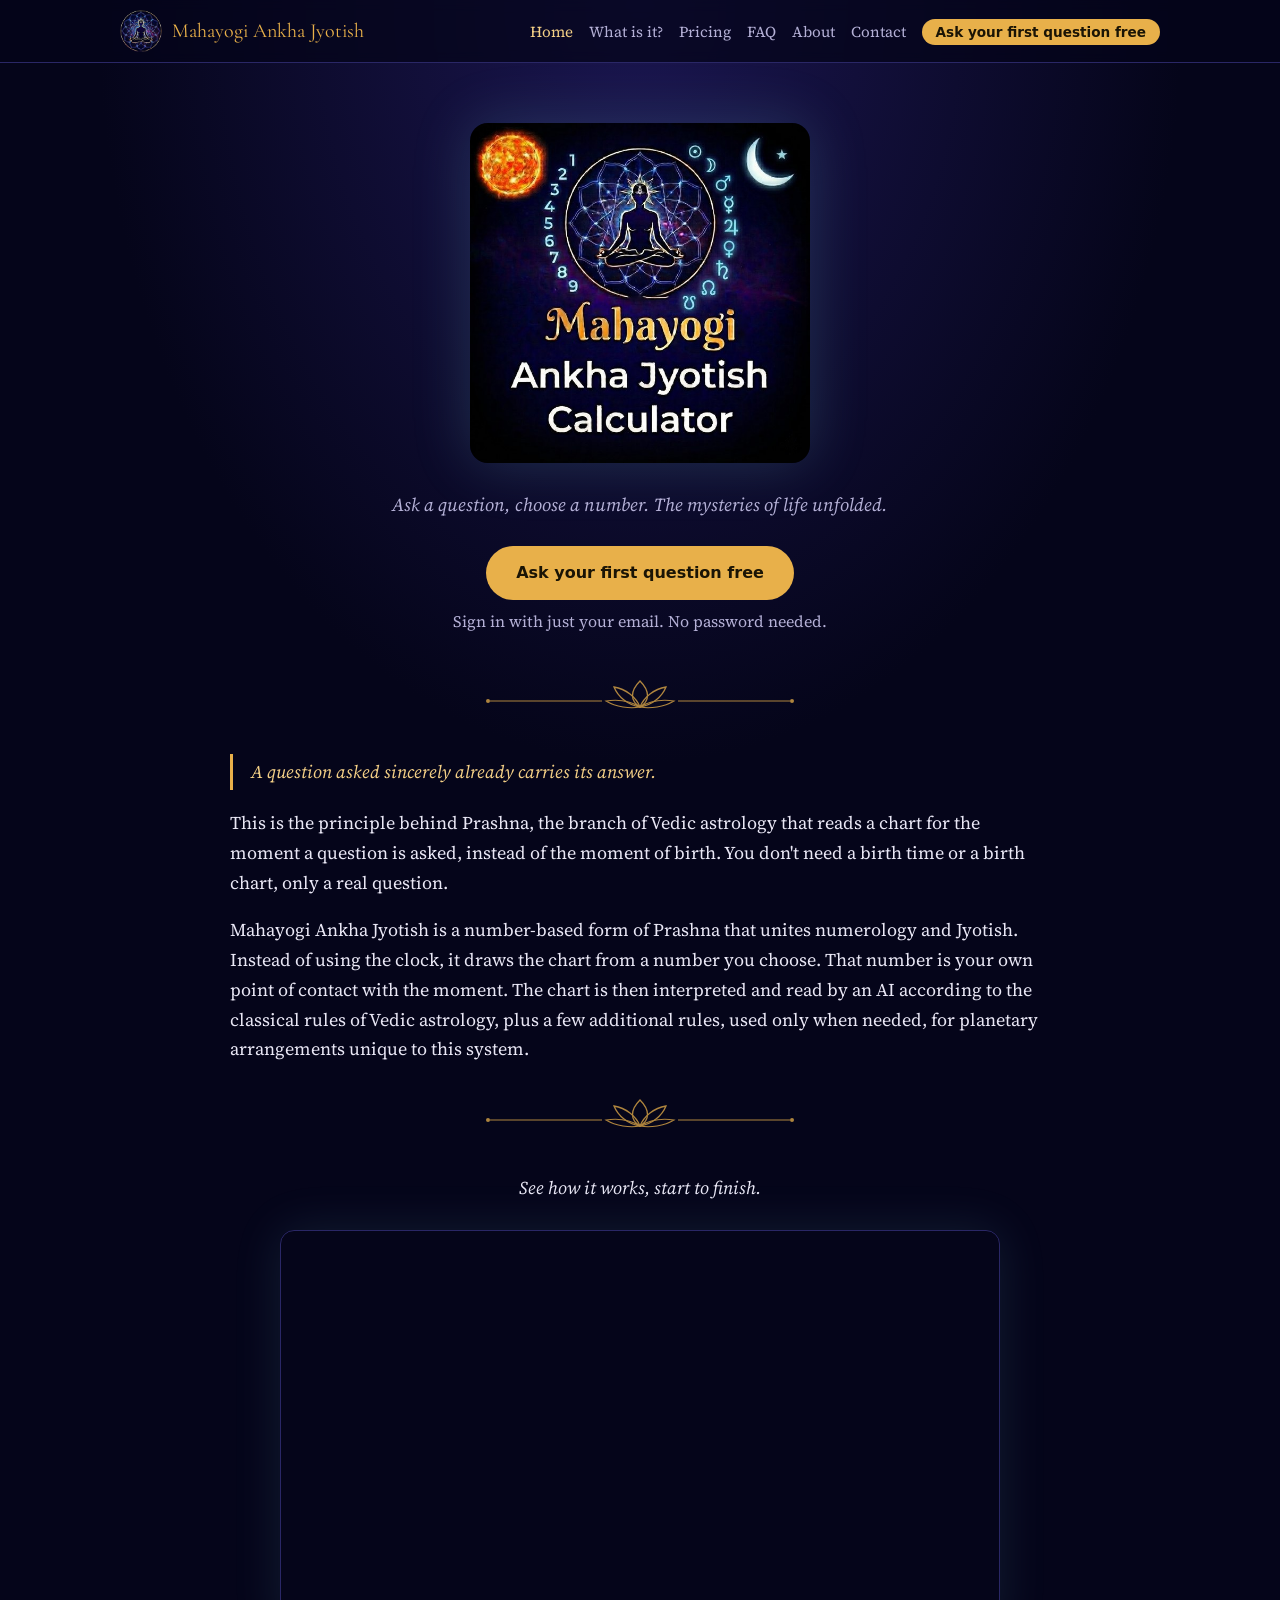
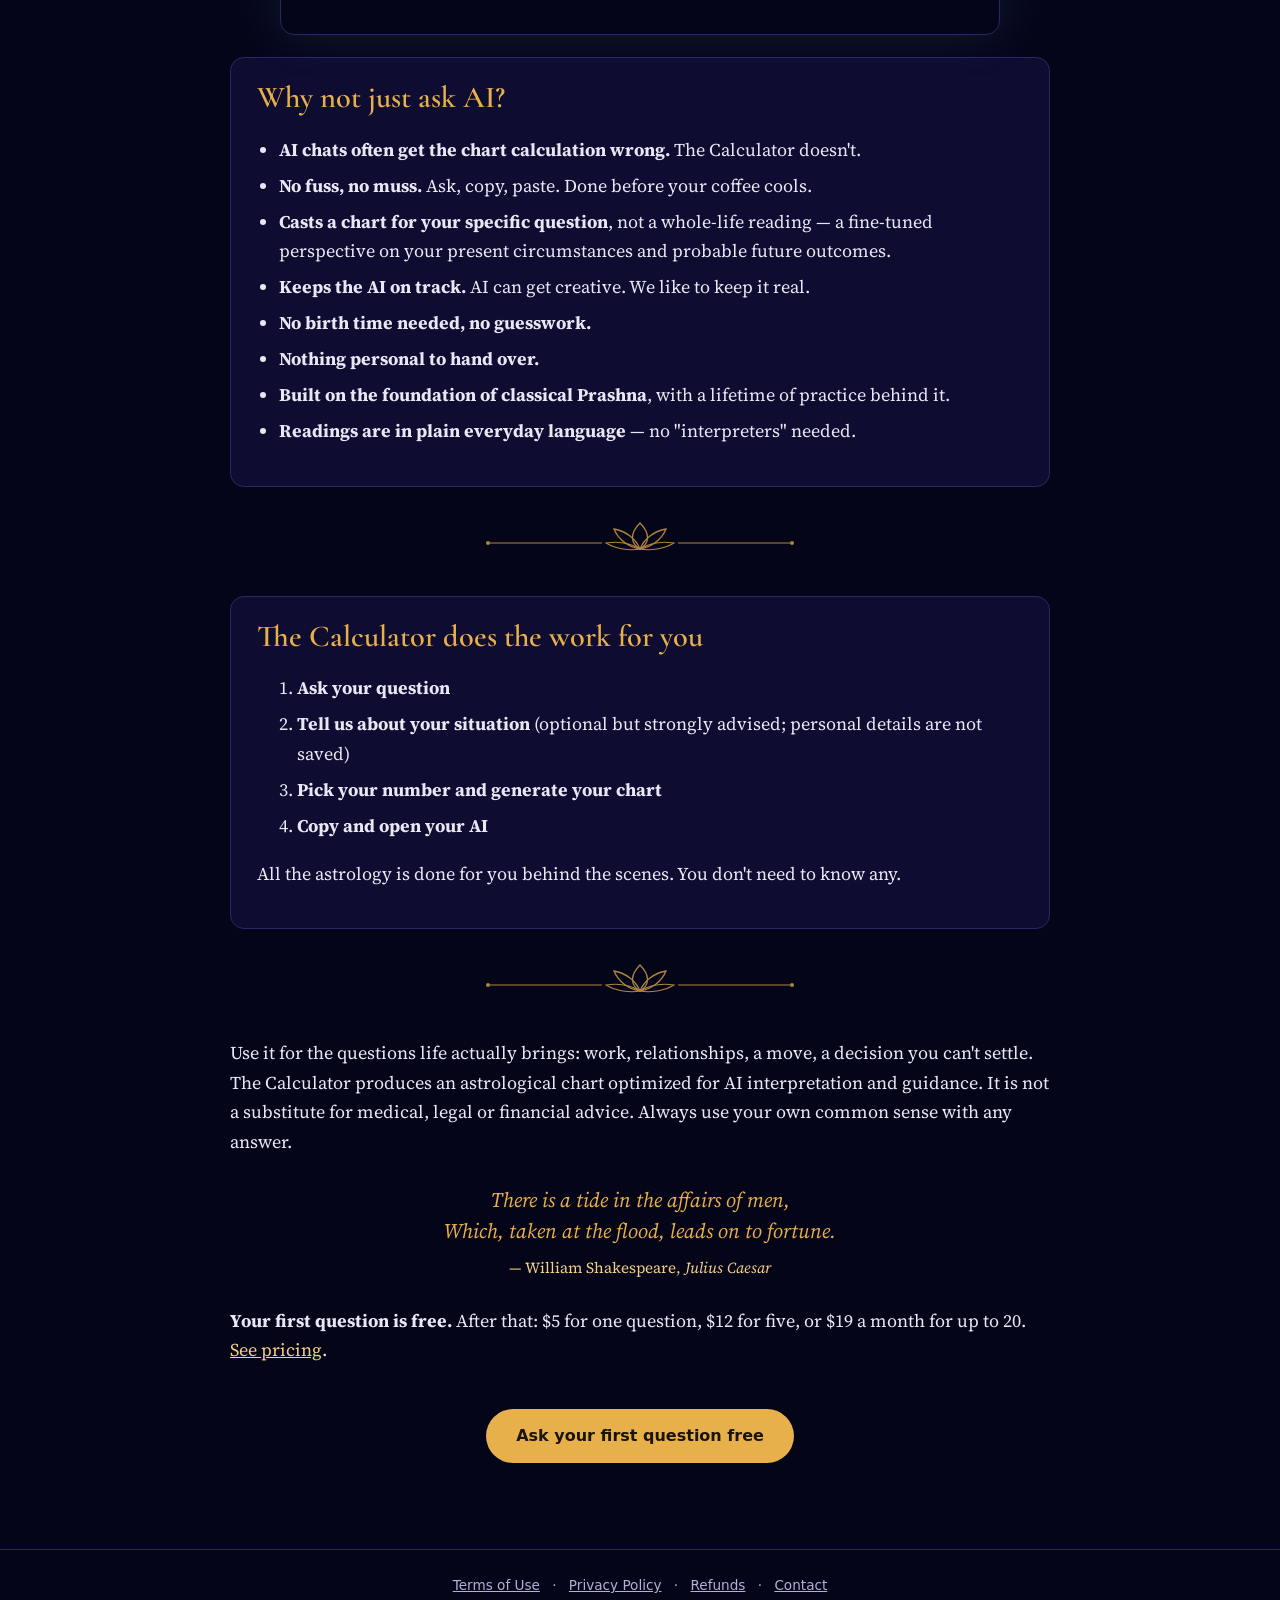
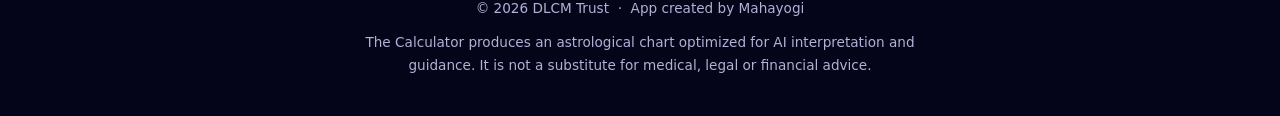
==== commit dab239b5: "Home page body line matches footer wording (Cliff 11-17)" ====
--- a/index.html
+++ b/index.html
@@ -100,7 +100,7 @@
 <path d="M160 32 C170 34 184 32 194 26 C180 24 168 27 160 32Z" fill="none" stroke="currentColor" stroke-width="1.1"/>
 </svg></div>
 
-<p>Use it for the questions life actually brings: work, relationships, a move, a decision you can't settle. The Calculator offers guidance, not certainty, and it is not a substitute for medical, legal or financial advice. Always use your own common sense with any answer.</p>
+<p>Use it for the questions life actually brings: work, relationships, a move, a decision you can't settle. The Calculator produces an astrological chart optimized for AI interpretation and guidance. It is not a substitute for medical, legal or financial advice. Always use your own common sense with any answer.</p>
 <div style="text-align:center;margin:1.6em auto 1.4em;max-width:30em;"><p style="font-style:italic;color:#e8b04a;font-size:1.15em;line-height:1.5;margin:0;">There is a tide in the affairs of men,<br>Which, taken at the flood, leads on to fortune.</p><p style="font-size:.85em;color:var(--gold-soft,#f3cf86);margin:.5em 0 0;">— William Shakespeare, <em>Julius Caesar</em></p></div>
 <p><strong>Your first question is free.</strong> After that: $5 for one question, $12 for five, or $19 a month for up to 20. <a href="pricing.html">See pricing</a>.</p>
 <p style="text-align:center"><a class="btn" href="https://app.mahayogijyotish.com/?from=website" target="_blank" rel="noopener">Ask your first question free</a></p>
